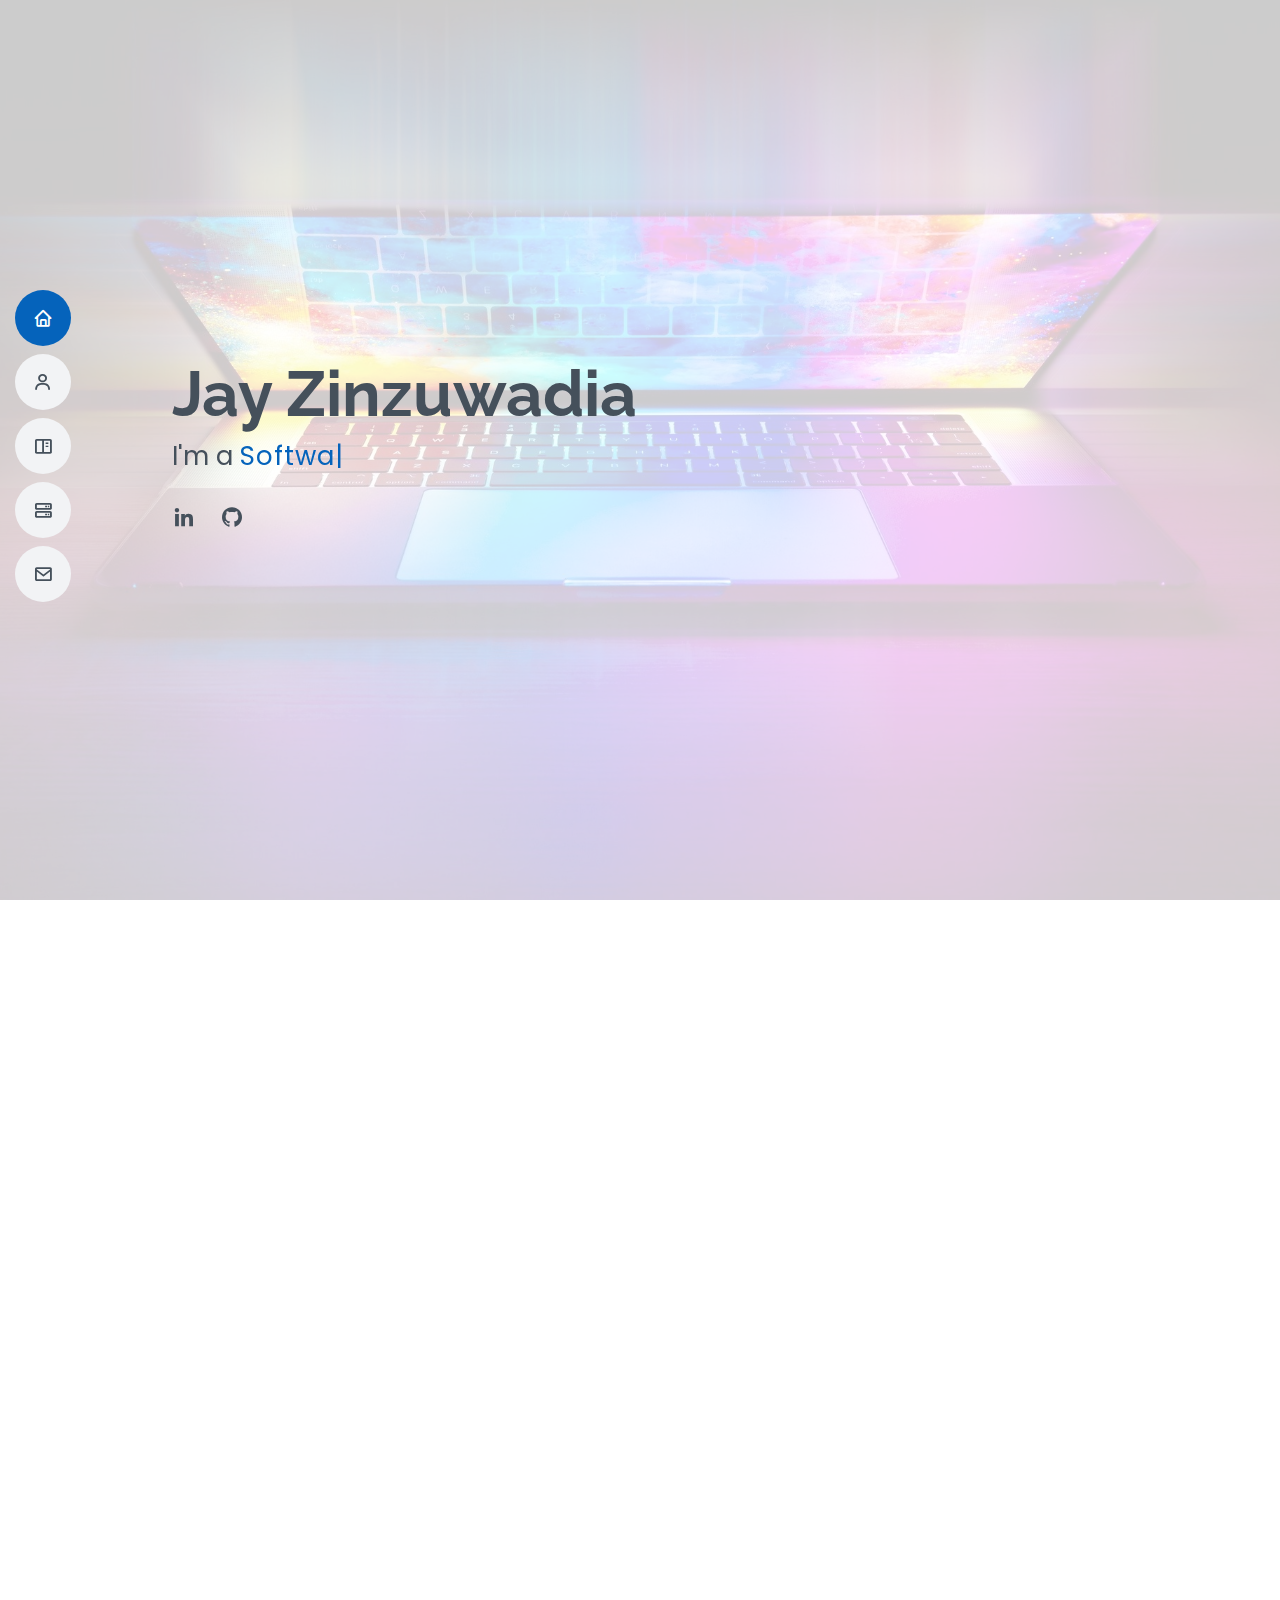
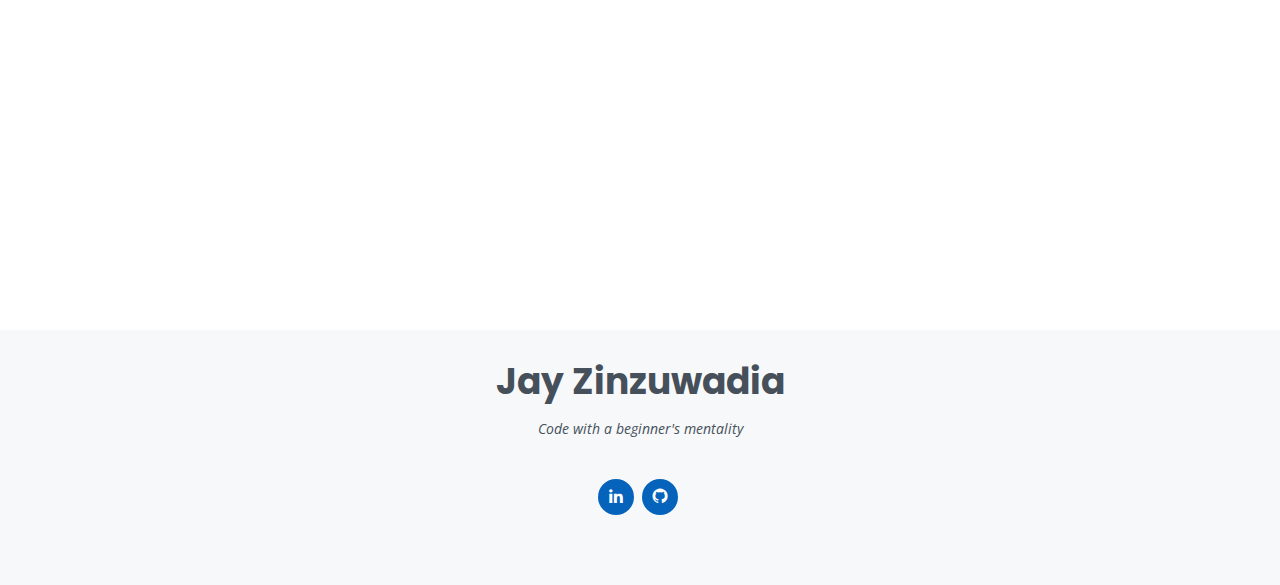
==== index.html @ 1a882235 "updated footer" ====
<!DOCTYPE html>
<html lang="en">

<head>
  <meta charset="utf-8">
  <meta content="width=device-width, initial-scale=1.0" name="viewport">

  <title>Jay Zinzuwadia</title>
  <meta content="" name="description"> 
  <meta content="" name="keywords">

  <!-- Favicons -->
  <link href="assets/img/jz_logo.png" rel="icon">
  <link href="assets/img/jz_logo.png" rel="apple-touch-icon">

  <!-- Google Fonts -->
  <link href="https://fonts.googleapis.com/css?family=Open+Sans:300,300i,400,400i,600,600i,700,700i|Raleway:300,300i,400,400i,500,500i,600,600i,700,700i|Poppins:300,300i,400,400i,500,500i,600,600i,700,700i" rel="stylesheet">

  <!-- Vendor CSS Files -->
  <link href="assets/vendor/aos/aos.css" rel="stylesheet">
  <link href="assets/vendor/bootstrap/css/bootstrap.min.css" rel="stylesheet">
  <link href="assets/vendor/bootstrap-icons/bootstrap-icons.css" rel="stylesheet">
  <link href="assets/vendor/boxicons/css/boxicons.min.css" rel="stylesheet">
  <link href="assets/vendor/glightbox/css/glightbox.min.css" rel="stylesheet">
  <link href="assets/vendor/swiper/swiper-bundle.min.css" rel="stylesheet">

  <!-- Template Main CSS File -->
  <link href="assets/css/style.css" rel="stylesheet">

  <!-- =======================================================
  * Template Name: MyResume - v4.7.0
  * Template URL: https://bootstrapmade.com/free-html-bootstrap-template-my-resume/
  * Author: BootstrapMade.com
  * License: https://bootstrapmade.com/license/
  ======================================================== -->
</head>

<body>

  <!-- ======= Mobile nav toggle button ======= -->
  <!-- <button type="button" class="mobile-nav-toggle d-xl-none"><i class="bi bi-list mobile-nav-toggle"></i></button> -->
  <i class="bi bi-list mobile-nav-toggle d-xl-none"></i>
  <!-- ======= Header ======= -->
  <header id="header" class="d-flex flex-column justify-content-center">

    <nav id="navbar" class="navbar nav-menu">
      <ul>
        <li><a href="#hero" class="nav-link scrollto active"><i class="bx bx-home"></i> <span>Home</span></a></li>
        <li><a href="#about" class="nav-link scrollto"><i class="bx bx-user"></i> <span>About</span></a></li>
        <li><a href="#portfolio" class="nav-link scrollto"><i class="bx bx-book-content"></i> <span>Portfolio</span></a></li>
        <li><a href="#services" class="nav-link scrollto"><i class="bx bx-server"></i> <span>Services</span></a></li>
        <li><a href="#contact" class="nav-link scrollto"><i class="bx bx-envelope"></i> <span>Contact</span></a></li>
      </ul>
    </nav><!-- .nav-menu -->

  </header><!-- End Header -->

  <!-- ======= Hero Section ======= -->
  <section id="hero" class="d-flex flex-column justify-content-center">
    <div class="container" data-aos="zoom-in" data-aos-delay="100">
      <h1>Jay Zinzuwadia</h1>
      <p>I'm a <span class="typed" data-typed-items="Software Developer, Machine Learning Engineer, Student "></span></p>
      <div class="social-links">
        <a href="http://www.linkedin.com/in/j-zinzuwadia" target="_blank" class="linkedin"><i class="bx bxl-linkedin"></i></a>
        <a href="https://www.github.com/jayz922" target="_blank" class="github"><i class="bx bxl-github"></i></a>
      </div>
    </div>
  </section><!-- End Hero -->

  <main id="main">

    <!-- ======= About Section ======= -->
    <section id="about" class="about">
      <div class="container" data-aos="fade-up">

        <div class="section-title">
          <h2>About</h2>
          <p>Undergraduate student with strong fundamentals in Software Engineering with expertise in Machine Learning technologies.</p>
        </div>

        <div class="row">
          <div class="col-lg-4">
            <img src="assets/img/" class="img-fluid" alt="">
          </div>
          <div class="col-lg-8 pt-4 pt-lg-0 content">
            <h3>Software Engineer </h3>
            <p class="fst-italic">
              
            </p>
            <div class="row">
              <div class="col-lg-6">
                <ul>
                  <li><i class="bi bi-chevron-right"></i> <strong>Website:</strong> <span>www.jayzinzuwadia.com</span></li>
                  <li><i class="bi bi-chevron-right"></i> <strong>City:</strong> <span>Dallas, TX USA</span></li>
                </ul>
              </div>
              <div class="col-lg-6">
                <ul>
                  <li><i class="bi bi-chevron-right"></i> <strong>Degree:</strong> <span>B.S Computer Science</span></li>
                  <li><i class="bi bi-chevron-right"></i> <strong>Email:</strong> <span>jayzinzuwadia24@gmail.com</span></li>
                </ul>
              </div>
            </div>
            <p>
              I am a software engineer who is always up for learning new things, and constantly exploring new areas of technology and research. I am able to leverage my existing skills and expertise to solve
              challenging problems.
            </p>
            <p>
              Currently looking for full time work as a softare engineer with special interest in machine learning and artificial intelligence.
            </p>
          </div>
        </div>

      </div>
    </section><!-- End About Section -->

    <!-- ======= Skills Section ======= -->
    <section id="skills" class="skills">
      <div class="container" data-aos="fade-up">

        <div class="section-title">
          <h2>Skills</h2>
          <p>These are the languages and frameworks I use on a daily basis.            
          </p>
          <a class="btn btn-link mt-2" target= "_blank" href=https://drive.google.com/file/d/1OYBmm1uFxyitsgrpiYp-xmwzw1nIjKpE/view?usp=sharing> 
            View My Resume 
          </a>
        </div>

        <div class="row">

          <div class="col-lg-3 col-md-6">
            <div class="count-box">
              <image src="assets/img/skills/java.png" class="skill-indiv"/>
              <h4>Java</h4>
            </div>
          </div>

          <div class="col-lg-3 col-md-6 mt-5 mt-md-0">
            <div class="count-box">
              <image src="assets/img/skills/cplusplus.png" class="skill-indiv"/>
              <h4>C++</h4>
            </div>
          </div>

          <div class="col-lg-3 col-md-6 mt-5 mt-lg-0">
            <div class="count-box">
              <image src="assets/img/skills/python.png" class="skill-indiv"/>
              <h4>Python</h4>
            </div>
          </div>

          <div class="col-lg-3 col-md-6 mt-5 mt-lg-0">
            <div class="count-box">
              <image src="assets/img/skills/mongo.jpeg" class="skill-indiv"/>
              <h4>MongoDB</h4>
            </div>
          </div>
          
          <div class="col-lg-3 col-md-6 mt-5 mt-lg-0">
            <div class="count-box">
              <image src="assets/img/skills/tableau.png" class="skill-indiv"/>
              <h4>Tableau</h4>
            </div>
          </div>

          <div class="col-lg-3 col-md-6 mt-5 mt-lg-0">
            <div class="count-box">
              <image src="assets/img/skills/tensorflow.png" class="skill-indiv"/>
              <h4>Tensorflow</h4>
            </div>
          </div>

          <div class="col-lg-3 col-md-6 mt-5 mt-lg-0">
            <div class="count-box">
              <image src="assets/img/skills/keras.png" class="skill-indiv"/>
              <h4>Keras</h4>
            </div>
          </div>

          <div class="col-lg-3 col-md-6 mt-5 mt-lg-0">
            <div class="count-box">
              <image src="assets/img/skills/pytorch.png" class="skill-indiv"/>
              <h4>PyTorch</h4>
            </div>
          </div>

        </div>

      </div>
    </section><!-- End Facts Section -->

    <!-- ======= Skills Section ======= -->
    <section id="skills" class="skills section-bg">
      <div class="container" data-aos="fade-up">

        <div class="section-title">
          <h2>Skills</h2>
          <p>Magnam dolores commodi suscipit. Necessitatibus eius consequatur ex aliquid fuga eum quidem. Sit sint consectetur velit. Quisquam quos quisquam cupiditate. Et nemo qui impedit suscipit alias ea. Quia fugiat sit in iste officiis commodi quidem hic quas.</p>
        </div>

        <div class="row skills-content">

          <div class="col-lg-6">

            <div class="progress">
              <span class="skill">HTML <i class="val">100%</i></span>
              <div class="progress-bar-wrap">
                <div class="progress-bar" role="progressbar" aria-valuenow="100" aria-valuemin="0" aria-valuemax="100"></div>
              </div>
            </div>

            <div class="progress">
              <span class="skill">CSS <i class="val">90%</i></span>
              <div class="progress-bar-wrap">
                <div class="progress-bar" role="progressbar" aria-valuenow="90" aria-valuemin="0" aria-valuemax="100"></div>
              </div>
            </div>

            <div class="progress">
              <span class="skill">JavaScript <i class="val">75%</i></span>
              <div class="progress-bar-wrap">
                <div class="progress-bar" role="progressbar" aria-valuenow="75" aria-valuemin="0" aria-valuemax="100"></div>
              </div>
            </div>

          </div>

          <div class="col-lg-6">

            <div class="progress">
              <span class="skill">PHP <i class="val">80%</i></span>
              <div class="progress-bar-wrap">
                <div class="progress-bar" role="progressbar" aria-valuenow="80" aria-valuemin="0" aria-valuemax="100"></div>
              </div>
            </div>

            <div class="progress">
              <span class="skill">WordPress/CMS <i class="val">90%</i></span>
              <div class="progress-bar-wrap">
                <div class="progress-bar" role="progressbar" aria-valuenow="90" aria-valuemin="0" aria-valuemax="100"></div>
              </div>
            </div>

            <div class="progress">
              <span class="skill">Photoshop <i class="val">55%</i></span>
              <div class="progress-bar-wrap">
                <div class="progress-bar" role="progressbar" aria-valuenow="55" aria-valuemin="0" aria-valuemax="100"></div>
              </div>
            </div>

          </div>

        </div>

      </div>
    </section><!-- End Skills Section -->

   

    <!-- ======= Projects Section ======= -->
    <section id="portfolio" class="portfolio section-bg">
      <div class="container" data-aos="fade-up">

        <div class="section-title">
          <h2>Proejcts</h2>
          <p>My recent work and projects are below.</p>
        </div>

        <div class="row portfolio-container" data-aos="fade-up" data-aos-delay="200">

          <div class="col-lg-4 col-md-6 portfolio-item filter-app">
            <div class="portfolio-wrap">
              <img src="assets/img/portfolio/portfolio-1.jpg" class="img-fluid" alt="">
              <div class="portfolio-info">
                <h4>House Price Prediction</h4>
                <p>App</p>
                <div class="portfolio-links">
                  <a href="portfolio-details.html" class="portfolio-details-lightbox" data-glightbox="type: external" title="Portfolio Details"><i class="bx bx-plus"></i></a>
                </div>
              </div>
            </div>
          </div>

          <div class="col-lg-4 col-md-6 portfolio-item filter-web">
            <div class="portfolio-wrap">
              <img src="assets/img/portfolio/portfolio-2.jpg" class="img-fluid" alt="">
              <div class="portfolio-info">
                <h4>Web 3</h4>
                <p>Web</p>
                <div class="portfolio-links">
                  <a href="portfolio-details.html" class="portfolio-details-lightbox" data-glightbox="type: external" title="Portfolio Details"><i class="bx bx-plus"></i></a>
                </div>
              </div>
            </div>
          </div>

          <div class="col-lg-4 col-md-6 portfolio-item filter-app">
            <div class="portfolio-wrap">
              <img src="assets/img/portfolio/portfolio-3.jpg" class="img-fluid" alt="">
              <div class="portfolio-info">
                <h4>App 2</h4>
                <p>App</p>
                <div class="portfolio-links">
                  <a href="portfolio-details.html" class="portfolio-details-lightbox" data-glightbox="type: external" title="Portfolio Details"><i class="bx bx-plus"></i></a>
                </div>
              </div>
            </div>
          </div>

        </div>

      </div>
    </section><!-- End Project Section -->

    <!-- ======= Services Section ======= -->
    <section id="services" class="services">
      <div class="container" data-aos="fade-up">

        <div class="section-title">
          <h2>Services</h2>
          <p>Magnam dolores commodi suscipit. Necessitatibus eius consequatur ex aliquid fuga eum quidem. Sit sint consectetur velit. Quisquam quos quisquam cupiditate. Et nemo qui impedit suscipit alias ea. Quia fugiat sit in iste officiis commodi quidem hic quas.</p>
        </div>

        <div class="row">

          <div class="col-lg-4 col-md-6 d-flex align-items-stretch" data-aos="zoom-in" data-aos-delay="100">
            <div class="icon-box iconbox-blue">
              <div class="icon">
                <svg width="100" height="100" viewBox="0 0 600 600" xmlns="http://www.w3.org/2000/svg">
                  <path stroke="none" stroke-width="0" fill="#f5f5f5" d="M300,521.0016835830174C376.1290562159157,517.8887921683347,466.0731472004068,529.7835943286574,510.70327084640275,468.03025145048787C554.3714126377745,407.6079735673963,508.03601936045806,328.9844924480964,491.2728898941984,256.3432110539036C474.5976632858925,184.082847569629,479.9380746630129,96.60480741107993,416.23090153303,58.64404602377083C348.86323505073057,18.502131276798302,261.93793281208167,40.57373210992963,193.5410806939664,78.93577620505333C130.42746243093433,114.334589627462,98.30271207620316,179.96522072025542,76.75703585869454,249.04625023123273C51.97151888228291,328.5150500222984,13.704378332031375,421.85034740162234,66.52175969318436,486.19268352777647C119.04800174914682,550.1803526380478,217.28368757567262,524.383925680826,300,521.0016835830174"></path>
                </svg>
                <i class="bx bxl-dribbble"></i>
              </div>
              <h4><a href="">Lorem Ipsum</a></h4>
              <p>Voluptatum deleniti atque corrupti quos dolores et quas molestias excepturi</p>
            </div>
          </div>

          <div class="col-lg-4 col-md-6 d-flex align-items-stretch mt-4 mt-md-0" data-aos="zoom-in" data-aos-delay="200">
            <div class="icon-box iconbox-orange ">
              <div class="icon">
                <svg width="100" height="100" viewBox="0 0 600 600" xmlns="http://www.w3.org/2000/svg">
                  <path stroke="none" stroke-width="0" fill="#f5f5f5" d="M300,582.0697525312426C382.5290701553225,586.8405444964366,449.9789794690241,525.3245884688669,502.5850820975895,461.55621195738473C556.606425686781,396.0723002908107,615.8543463187945,314.28637112970534,586.6730223649479,234.56875336149918C558.9533121215079,158.8439757836574,454.9685369536778,164.00468322053177,381.49747125262974,130.76875717737553C312.15926192815925,99.40240125094834,248.97055460311594,18.661163978235184,179.8680185752513,50.54337015887873C110.5421016452524,82.52863877960104,119.82277516462835,180.83849132639028,109.12597500060166,256.43424936330496C100.08760227029461,320.3096726198365,92.17705696193138,384.0621239912766,124.79988738764834,439.7174275375508C164.83382741302287,508.01625554203684,220.96474134820875,577.5009287672846,300,582.0697525312426"></path>
                </svg>
                <i class="bx bx-file"></i>
              </div>
              <h4><a href="">Sed Perspiciatis</a></h4>
              <p>Duis aute irure dolor in reprehenderit in voluptate velit esse cillum dolore</p>
            </div>
          </div>

          <div class="col-lg-4 col-md-6 d-flex align-items-stretch mt-4 mt-lg-0" data-aos="zoom-in" data-aos-delay="300">
            <div class="icon-box iconbox-pink">
              <div class="icon">
                <svg width="100" height="100" viewBox="0 0 600 600" xmlns="http://www.w3.org/2000/svg">
                  <path stroke="none" stroke-width="0" fill="#f5f5f5" d="M300,541.5067337569781C382.14930387511276,545.0595476570109,479.8736841581634,548.3450877840088,526.4010558755058,480.5488172755941C571.5218469581645,414.80211281144784,517.5187510058486,332.0715597781072,496.52539010469104,255.14436215662573C477.37192572678356,184.95920475031193,473.57363656557914,105.61284051026155,413.0603344069578,65.22779650032875C343.27470386102294,18.654635553484475,251.2091493199835,5.337323636656869,175.0934190732945,40.62881213300186C97.87086631185822,76.43348514350839,51.98124368387456,156.15599469081315,36.44837278890362,239.84606092416172C21.716077023791087,319.22268207091537,43.775223500013084,401.1760424656574,96.891909868211,461.97329694683043C147.22146801428983,519.5804099606455,223.5754009179313,538.201503339737,300,541.5067337569781"></path>
                </svg>
                <i class="bx bx-tachometer"></i>
              </div>
              <h4><a href="">Magni Dolores</a></h4>
              <p>Excepteur sint occaecat cupidatat non proident, sunt in culpa qui officia</p>
            </div>
          </div>

          <div class="col-lg-4 col-md-6 d-flex align-items-stretch mt-4" data-aos="zoom-in" data-aos-delay="100">
            <div class="icon-box iconbox-yellow">
              <div class="icon">
                <svg width="100" height="100" viewBox="0 0 600 600" xmlns="http://www.w3.org/2000/svg">
                  <path stroke="none" stroke-width="0" fill="#f5f5f5" d="M300,503.46388370962813C374.79870501325706,506.71871716319447,464.8034551963731,527.1746412648533,510.4981551193396,467.86667711651364C555.9287308511215,408.9015244558933,512.6030010748507,327.5744911775523,490.211057578863,256.5855673507754C471.097692560561,195.9906835881958,447.69079081568157,138.11976852964426,395.19560036434837,102.3242989838813C329.3053358748298,57.3949838291264,248.02791733380457,8.279543830951368,175.87071277845988,42.242879143198664C103.41431057327972,76.34704239035025,93.79494320519305,170.9812938413882,81.28167332365135,250.07896920659033C70.17666984294237,320.27484674793965,64.84698225790005,396.69656628748305,111.28512138212992,450.4950937839243C156.20124167950087,502.5303643271138,231.32542653798444,500.4755392045468,300,503.46388370962813"></path>
                </svg>
                <i class="bx bx-layer"></i>
              </div>
              <h4><a href="">Nemo Enim</a></h4>
              <p>At vero eos et accusamus et iusto odio dignissimos ducimus qui blanditiis</p>
            </div>
          </div>

          <div class="col-lg-4 col-md-6 d-flex align-items-stretch mt-4" data-aos="zoom-in" data-aos-delay="200">
            <div class="icon-box iconbox-red">
              <div class="icon">
                <svg width="100" height="100" viewBox="0 0 600 600" xmlns="http://www.w3.org/2000/svg">
                  <path stroke="none" stroke-width="0" fill="#f5f5f5" d="M300,532.3542879108572C369.38199826031484,532.3153073249985,429.10787420159085,491.63046689027357,474.5244479745417,439.17860296908856C522.8885846962883,383.3225815378663,569.1668002868075,314.3205725914397,550.7432151929288,242.7694973846089C532.6665558377875,172.5657663291529,456.2379748765914,142.6223662098291,390.3689995646985,112.34683881706744C326.66090330228417,83.06452184765237,258.84405631176094,53.51806209861945,193.32584062364296,78.48882559362697C121.61183558270385,105.82097193414197,62.805066853699245,167.19869350419734,48.57481801355237,242.6138429142374C34.843463184063346,315.3850353017275,76.69343916112496,383.4422959591041,125.22947124332185,439.3748458443577C170.7312796277747,491.8107796887764,230.57421082200815,532.3932930995766,300,532.3542879108572"></path>
                </svg>
                <i class="bx bx-slideshow"></i>
              </div>
              <h4><a href="">Dele Cardo</a></h4>
              <p>Quis consequatur saepe eligendi voluptatem consequatur dolor consequuntur</p>
            </div>
          </div>

          <div class="col-lg-4 col-md-6 d-flex align-items-stretch mt-4" data-aos="zoom-in" data-aos-delay="300">
            <div class="icon-box iconbox-teal">
              <div class="icon">
                <svg width="100" height="100" viewBox="0 0 600 600" xmlns="http://www.w3.org/2000/svg">
                  <path stroke="none" stroke-width="0" fill="#f5f5f5" d="M300,566.797414625762C385.7384707136149,576.1784315230908,478.7894351017131,552.8928747891023,531.9192734346935,484.94944893311C584.6109503024035,417.5663521118492,582.489472248146,322.67544863468447,553.9536738515405,242.03673114598146C529.1557734026468,171.96086150256528,465.24506316201064,127.66468636344209,395.9583748389544,100.7403814666027C334.2173773831606,76.7482773500951,269.4350130405921,84.62216499799875,207.1952322260088,107.2889140133804C132.92018162631612,134.33871894543012,41.79353780512637,160.00259165414826,22.644507872594943,236.69541883565114C3.319112789854554,314.0945973066697,72.72355303640163,379.243833228382,124.04198916343866,440.3218312028393C172.9286146004772,498.5055451809895,224.45579914871206,558.5317968840102,300,566.797414625762"></path>
                </svg>
                <i class="bx bx-arch"></i>
              </div>
              <h4><a href="">Divera Don</a></h4>
              <p>Modi nostrum vel laborum. Porro fugit error sit minus sapiente sit aspernatur</p>
            </div>
          </div>

        </div>

      </div>
    </section><!-- End Services Section -->

    <!-- ======= Testimonials Section ======= -->
    <section id="testimonials" class="testimonials section-bg">
      <div class="container" data-aos="fade-up">

        <div class="section-title">
          <h2>Testimonials</h2>
        </div>

        <div class="testimonials-slider swiper" data-aos="fade-up" data-aos-delay="100">
          <div class="swiper-wrapper">

            <div class="swiper-slide">
              <div class="testimonial-item">
                <img src="assets/img/testimonials/testimonials-1.jpg" class="testimonial-img" alt="">
                <h3>Saul Goodman</h3>
                <h4>Ceo &amp; Founder</h4>
                <p>
                  <i class="bx bxs-quote-alt-left quote-icon-left"></i>
                  Proin iaculis purus consequat sem cure digni ssim donec porttitora entum suscipit rhoncus. Accusantium quam, ultricies eget id, aliquam eget nibh et. Maecen aliquam, risus at semper.
                  <i class="bx bxs-quote-alt-right quote-icon-right"></i>
                </p>
              </div>
            </div><!-- End testimonial item -->

            <div class="swiper-slide">
              <div class="testimonial-item">
                <img src="assets/img/testimonials/testimonials-2.jpg" class="testimonial-img" alt="">
                <h3>Sara Wilsson</h3>
                <h4>Designer</h4>
                <p>
                  <i class="bx bxs-quote-alt-left quote-icon-left"></i>
                  Export tempor illum tamen malis malis eram quae irure esse labore quem cillum quid cillum eram malis quorum velit fore eram velit sunt aliqua noster fugiat irure amet legam anim culpa.
                  <i class="bx bxs-quote-alt-right quote-icon-right"></i>
                </p>
              </div>
            </div><!-- End testimonial item -->

            <div class="swiper-slide">
              <div class="testimonial-item">
                <img src="assets/img/testimonials/testimonials-3.jpg" class="testimonial-img" alt="">
                <h3>Jena Karlis</h3>
                <h4>Store Owner</h4>
                <p>
                  <i class="bx bxs-quote-alt-left quote-icon-left"></i>
                  Enim nisi quem export duis labore cillum quae magna enim sint quorum nulla quem veniam duis minim tempor labore quem eram duis noster aute amet eram fore quis sint minim.
                  <i class="bx bxs-quote-alt-right quote-icon-right"></i>
                </p>
              </div>
            </div><!-- End testimonial item -->

            <div class="swiper-slide">
              <div class="testimonial-item">
                <img src="assets/img/testimonials/testimonials-4.jpg" class="testimonial-img" alt="">
                <h3>Matt Brandon</h3>
                <h4>Freelancer</h4>
                <p>
                  <i class="bx bxs-quote-alt-left quote-icon-left"></i>
                  Fugiat enim eram quae cillum dolore dolor amet nulla culpa multos export minim fugiat minim velit minim dolor enim duis veniam ipsum anim magna sunt elit fore quem dolore labore illum veniam.
                  <i class="bx bxs-quote-alt-right quote-icon-right"></i>
                </p>
              </div>
            </div><!-- End testimonial item -->

            <div class="swiper-slide">
              <div class="testimonial-item">
                <img src="assets/img/testimonials/testimonials-5.jpg" class="testimonial-img" alt="">
                <h3>John Larson</h3>
                <h4>Entrepreneur</h4>
                <p>
                  <i class="bx bxs-quote-alt-left quote-icon-left"></i>
                  Quis quorum aliqua sint quem legam fore sunt eram irure aliqua veniam tempor noster veniam enim culpa labore duis sunt culpa nulla illum cillum fugiat legam esse veniam culpa fore nisi cillum quid.
                  <i class="bx bxs-quote-alt-right quote-icon-right"></i>
                </p>
              </div>
            </div><!-- End testimonial item -->

          </div>
          <div class="swiper-pagination"></div>
        </div>

      </div>
    </section><!-- End Testimonials Section -->

    <!-- ======= Contact Section ======= -->
    <section id="contact" class="contact">
      <div class="container" data-aos="fade-up">

        <div class="section-title">
          <h2>Contact</h2>
        </div>

        <div class="row mt-1">

          <div class="col-lg-4">
            <div class="info">
              <div class="address">
                <i class="bi bi-geo-alt"></i>
                <h4>Location:</h4>
                <p>A108 Adam Street, New York, NY 535022</p>
              </div>

              <div class="email">
                <i class="bi bi-envelope"></i>
                <h4>Email:</h4>
                <p>info@example.com</p>
              </div>

              <div class="phone">
                <i class="bi bi-phone"></i>
                <h4>Call:</h4>
                <p>+1 5589 55488 55s</p>
              </div>

            </div>

          </div>

          <div class="col-lg-8 mt-5 mt-lg-0">

            <form action="forms/contact.php" method="post" role="form" class="php-email-form">
              <div class="row">
                <div class="col-md-6 form-group">
                  <input type="text" name="name" class="form-control" id="name" placeholder="Your Name" required>
                </div>
                <div class="col-md-6 form-group mt-3 mt-md-0">
                  <input type="email" class="form-control" name="email" id="email" placeholder="Your Email" required>
                </div>
              </div>
              <div class="form-group mt-3">
                <input type="text" class="form-control" name="subject" id="subject" placeholder="Subject" required>
              </div>
              <div class="form-group mt-3">
                <textarea class="form-control" name="message" rows="5" placeholder="Message" required></textarea>
              </div>
              <div class="my-3">
                <div class="loading">Loading</div>
                <div class="error-message"></div>
                <div class="sent-message">Your message has been sent. Thank you!</div>
              </div>
              <div class="text-center"><button type="submit">Send Message</button></div>
            </form>

          </div>

        </div>

      </div>
    </section><!-- End Contact Section -->

  </main><!-- End #main -->

  <!-- ======= Footer ======= -->
  <footer id="footer">
    <div class="container">
      <h3>Jay Zinzuwadia</h3>
      <p>Code with a beginner's mentality</p>
      <div class="social-links">
        <a href="http://www.linkedin.com/in/j-zinzuwadia" target="_blank" class="linkedin"><i class="bx bxl-linkedin"></i></a>
        <a href="https://www.github.com/jayz922" target="_blank" class="github"><i class="bx bxl-github"></i></a>
      </div>
      
      
    </div>
  </footer><!-- End Footer -->

  <div id="preloader"></div>
  <a href="#" class="back-to-top d-flex align-items-center justify-content-center"><i class="bi bi-arrow-up-short"></i></a>

  <!-- Vendor JS Files -->
  <script src="assets/vendor/purecounter/purecounter.js"></script>
  <script src="assets/vendor/aos/aos.js"></script>
  <script src="assets/vendor/bootstrap/js/bootstrap.bundle.min.js"></script>
  <script src="assets/vendor/glightbox/js/glightbox.min.js"></script>
  <script src="assets/vendor/isotope-layout/isotope.pkgd.min.js"></script>
  <script src="assets/vendor/swiper/swiper-bundle.min.js"></script>
  <script src="assets/vendor/typed.js/typed.min.js"></script>
  <script src="assets/vendor/waypoints/noframework.waypoints.js"></script>
  <script src="assets/vendor/php-email-form/validate.js"></script>

  <!-- Template Main JS File -->
  <script src="assets/js/main.js"></script>

</body>

</html>
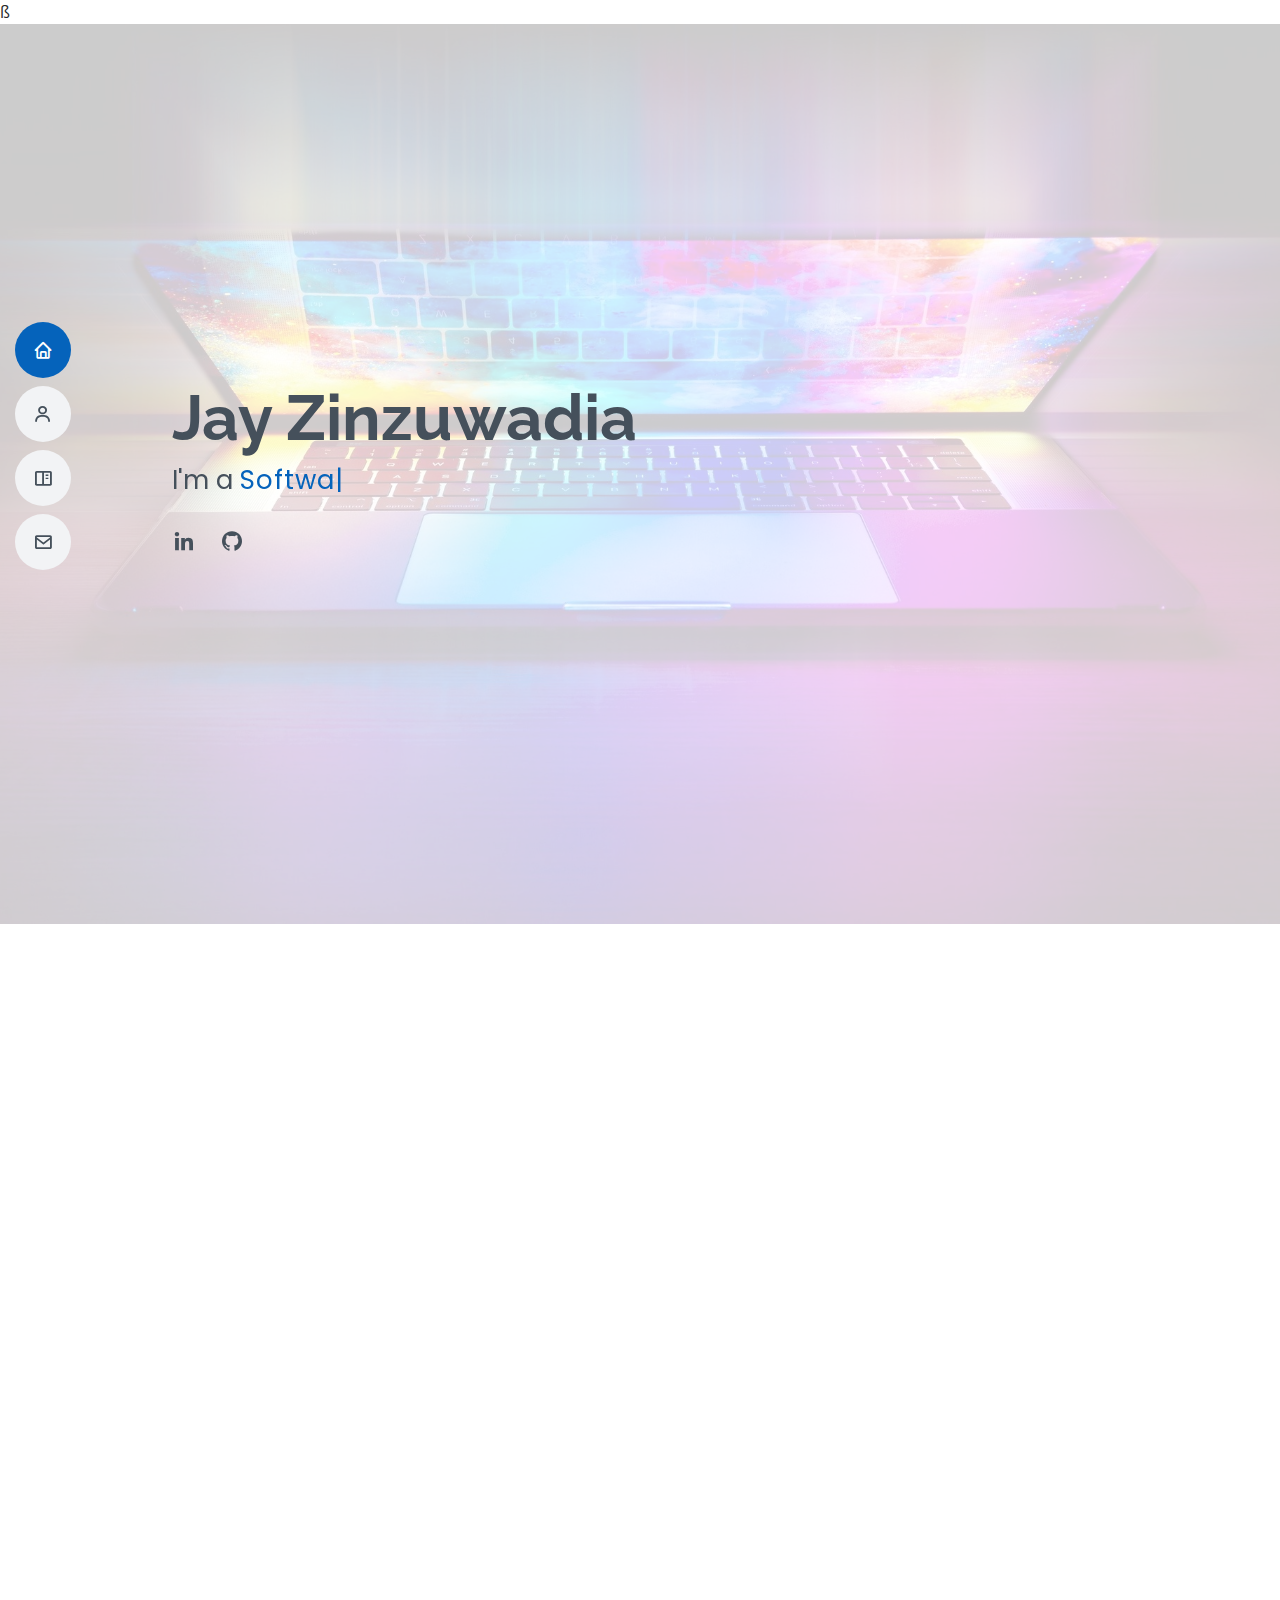
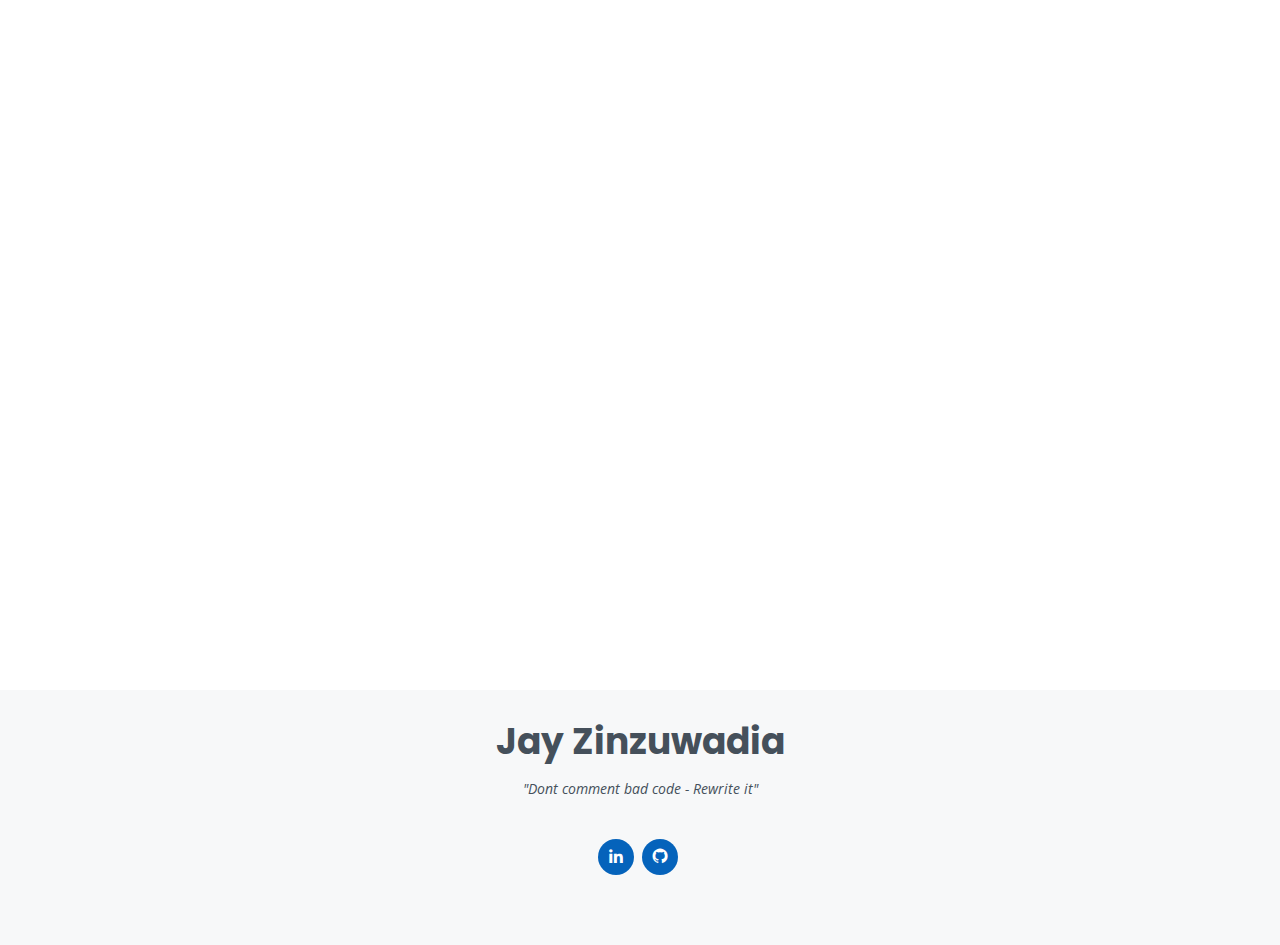
==== commit 35c0cd77: "update project section barebones, clean up wording and spelling, cleaned up footer" ====
--- a/index.html
+++ b/index.html
@@ -10,8 +10,8 @@
   <meta content="" name="keywords">
 
   <!-- Favicons -->
-  <link href="assets/img/jz_logo.png" rel="icon">
-  <link href="assets/img/jz_logo.png" rel="apple-touch-icon">
+  <link href="assets/img/jz.png" rel="icon">ß
+  <link href="assets/img/jz.png" rel="apple-touch-icon">
 
   <!-- Google Fonts -->
   <link href="https://fonts.googleapis.com/css?family=Open+Sans:300,300i,400,400i,600,600i,700,700i|Raleway:300,300i,400,400i,500,500i,600,600i,700,700i|Poppins:300,300i,400,400i,500,500i,600,600i,700,700i" rel="stylesheet">
@@ -48,7 +48,6 @@
         <li><a href="#hero" class="nav-link scrollto active"><i class="bx bx-home"></i> <span>Home</span></a></li>
         <li><a href="#about" class="nav-link scrollto"><i class="bx bx-user"></i> <span>About</span></a></li>
         <li><a href="#portfolio" class="nav-link scrollto"><i class="bx bx-book-content"></i> <span>Portfolio</span></a></li>
-        <li><a href="#services" class="nav-link scrollto"><i class="bx bx-server"></i> <span>Services</span></a></li>
         <li><a href="#contact" class="nav-link scrollto"><i class="bx bx-envelope"></i> <span>Contact</span></a></li>
       </ul>
     </nav><!-- .nav-menu -->
@@ -59,7 +58,7 @@
   <section id="hero" class="d-flex flex-column justify-content-center">
     <div class="container" data-aos="zoom-in" data-aos-delay="100">
       <h1>Jay Zinzuwadia</h1>
-      <p>I'm a <span class="typed" data-typed-items="Software Developer, Machine Learning Engineer, Student "></span></p>
+      <p>I'm a <span class="typed" data-typed-items="Software Developer, Machine Learning Engineer, Recent Graduate "></span></p>
       <div class="social-links">
         <a href="http://www.linkedin.com/in/j-zinzuwadia" target="_blank" class="linkedin"><i class="bx bxl-linkedin"></i></a>
         <a href="https://www.github.com/jayz922" target="_blank" class="github"><i class="bx bxl-github"></i></a>
@@ -75,7 +74,7 @@
 
         <div class="section-title">
           <h2>About</h2>
-          <p>Undergraduate student with strong fundamentals in Software Engineering with expertise in Machine Learning technologies.</p>
+          <p>Upcoming graduate with strong fundamentals in Software Engineering and expertise in Machine Learning technologies.</p>
         </div>
 
         <div class="row">
@@ -102,12 +101,16 @@
               </div>
             </div>
             <p>
-              I am a software engineer who is always up for learning new things, and constantly exploring new areas of technology and research. I am able to leverage my existing skills and expertise to solve
+              I am a software engineer who is always to expand my knowledge, and constantly exploring new areas in technology and research. I am able to leverage my existing skills to efficiently solve
               challenging problems.
             </p>
             <p>
-              Currently looking for full time work as a softare engineer with special interest in machine learning and artificial intelligence.
+              Aside from work, I am a huge football fan who also enjoys reading, hiking and playing instruments. 
             </p>
+            <p>
+              Actively seeking work oppertunities in the areas of software development or machine learning. I am open to relocation. 
+            </p>
+            
           </div>
         </div>
 
@@ -120,10 +123,12 @@
 
         <div class="section-title">
           <h2>Skills</h2>
-          <p>These are the languages and frameworks I use on a daily basis.            
+          <p>
+            These are the languages and tools I am confident working with. 
+
           </p>
           <a class="btn btn-link mt-2" target= "_blank" href=https://drive.google.com/file/d/1OYBmm1uFxyitsgrpiYp-xmwzw1nIjKpE/view?usp=sharing> 
-            View My Resume 
+            View/Download my resume 
           </a>
         </div>
 
@@ -183,72 +188,6 @@
               <image src="assets/img/skills/pytorch.png" class="skill-indiv"/>
               <h4>PyTorch</h4>
             </div>
-          </div>
-
-        </div>
-
-      </div>
-    </section><!-- End Facts Section -->
-
-    <!-- ======= Skills Section ======= -->
-    <section id="skills" class="skills section-bg">
-      <div class="container" data-aos="fade-up">
-
-        <div class="section-title">
-          <h2>Skills</h2>
-          <p>Magnam dolores commodi suscipit. Necessitatibus eius consequatur ex aliquid fuga eum quidem. Sit sint consectetur velit. Quisquam quos quisquam cupiditate. Et nemo qui impedit suscipit alias ea. Quia fugiat sit in iste officiis commodi quidem hic quas.</p>
-        </div>
-
-        <div class="row skills-content">
-
-          <div class="col-lg-6">
-
-            <div class="progress">
-              <span class="skill">HTML <i class="val">100%</i></span>
-              <div class="progress-bar-wrap">
-                <div class="progress-bar" role="progressbar" aria-valuenow="100" aria-valuemin="0" aria-valuemax="100"></div>
-              </div>
-            </div>
-
-            <div class="progress">
-              <span class="skill">CSS <i class="val">90%</i></span>
-              <div class="progress-bar-wrap">
-                <div class="progress-bar" role="progressbar" aria-valuenow="90" aria-valuemin="0" aria-valuemax="100"></div>
-              </div>
-            </div>
-
-            <div class="progress">
-              <span class="skill">JavaScript <i class="val">75%</i></span>
-              <div class="progress-bar-wrap">
-                <div class="progress-bar" role="progressbar" aria-valuenow="75" aria-valuemin="0" aria-valuemax="100"></div>
-              </div>
-            </div>
-
-          </div>
-
-          <div class="col-lg-6">
-
-            <div class="progress">
-              <span class="skill">PHP <i class="val">80%</i></span>
-              <div class="progress-bar-wrap">
-                <div class="progress-bar" role="progressbar" aria-valuenow="80" aria-valuemin="0" aria-valuemax="100"></div>
-              </div>
-            </div>
-
-            <div class="progress">
-              <span class="skill">WordPress/CMS <i class="val">90%</i></span>
-              <div class="progress-bar-wrap">
-                <div class="progress-bar" role="progressbar" aria-valuenow="90" aria-valuemin="0" aria-valuemax="100"></div>
-              </div>
-            </div>
-
-            <div class="progress">
-              <span class="skill">Photoshop <i class="val">55%</i></span>
-              <div class="progress-bar-wrap">
-                <div class="progress-bar" role="progressbar" aria-valuenow="55" aria-valuemin="0" aria-valuemax="100"></div>
-              </div>
-            </div>
-
           </div>
 
         </div>
@@ -261,151 +200,65 @@
     <!-- ======= Projects Section ======= -->
     <section id="portfolio" class="portfolio section-bg">
       <div class="container" data-aos="fade-up">
+        
 
         <div class="section-title">
-          <h2>Proejcts</h2>
-          <p>My recent work and projects are below.</p>
+          <h2>Projects</h2>
+          <p>
+            I enjoy learning and testing different machine learning techniques. My recent work and projects are listed below.
+          </p>
         </div>
 
         <div class="row portfolio-container" data-aos="fade-up" data-aos-delay="200">
 
+          <!-- Project 1 Pictures and Title -->
           <div class="col-lg-4 col-md-6 portfolio-item filter-app">
             <div class="portfolio-wrap">
-              <img src="assets/img/portfolio/portfolio-1.jpg" class="img-fluid" alt="">
+              <img src="assets/img/projects/fullstack-main.webp" class="img-fluid" alt="">
               <div class="portfolio-info">
-                <h4>House Price Prediction</h4>
-                <p>App</p>
+                <h4>Animal Shelter Dashboard</h4>
+                
                 <div class="portfolio-links">
-                  <a href="portfolio-details.html" class="portfolio-details-lightbox" data-glightbox="type: external" title="Portfolio Details"><i class="bx bx-plus"></i></a>
+                  <a href="project-details-1.html" class="portfolio-details-lightbox" data-glightbox="type: external" title="Portfolio Details"><i class="bx bx-plus"></i></a>
                 </div>
               </div>
             </div>
           </div>
-
-          <div class="col-lg-4 col-md-6 portfolio-item filter-web">
-            <div class="portfolio-wrap">
-              <img src="assets/img/portfolio/portfolio-2.jpg" class="img-fluid" alt="">
-              <div class="portfolio-info">
-                <h4>Web 3</h4>
-                <p>Web</p>
-                <div class="portfolio-links">
-                  <a href="portfolio-details.html" class="portfolio-details-lightbox" data-glightbox="type: external" title="Portfolio Details"><i class="bx bx-plus"></i></a>
-                </div>
-              </div>
-            </div>
-          </div>
-
+          
+          <!-- Project 2 Pictures and Title If keeping 2 projects only, use col-lg-6 instead of 4-->
           <div class="col-lg-4 col-md-6 portfolio-item filter-app">
             <div class="portfolio-wrap">
-              <img src="assets/img/portfolio/portfolio-3.jpg" class="img-fluid" alt="">
+              <img src="assets/img/projects/fullstack-main.webp" class="img-fluid" alt="">
               <div class="portfolio-info">
-                <h4>App 2</h4>
-                <p>App</p>
+                <h4>Animal Shelter Dashboard</h4>
+                
                 <div class="portfolio-links">
-                  <a href="portfolio-details.html" class="portfolio-details-lightbox" data-glightbox="type: external" title="Portfolio Details"><i class="bx bx-plus"></i></a>
+                  <a href="project-details-1.html" class="portfolio-details-lightbox" data-glightbox="type: external" title="Portfolio Details"><i class="bx bx-plus"></i></a>
                 </div>
               </div>
             </div>
           </div>
+          
+          <!-- Project 3 Pictures and Title -->
+          <div class="col-lg-4 col-md-6 portfolio-item filter-app">
+            <div class="portfolio-wrap">
+              <img src="assets/img/projects/fullstack-main.webp" class="img-fluid" alt="">
+              <div class="portfolio-info">
+                <h4>Animal Shelter Dashboard</h4>
+                
+                <div class="portfolio-links">
+                  <a href="project-details-3.html" class="portfolio-details-lightbox" data-glightbox="type: external" title="Portfolio Details"><i class="bx bx-plus"></i></a>
+                </div>
+              </div>
+            </div>
+          </div>
 
         </div>
 
       </div>
     </section><!-- End Project Section -->
 
-    <!-- ======= Services Section ======= -->
-    <section id="services" class="services">
-      <div class="container" data-aos="fade-up">
-
-        <div class="section-title">
-          <h2>Services</h2>
-          <p>Magnam dolores commodi suscipit. Necessitatibus eius consequatur ex aliquid fuga eum quidem. Sit sint consectetur velit. Quisquam quos quisquam cupiditate. Et nemo qui impedit suscipit alias ea. Quia fugiat sit in iste officiis commodi quidem hic quas.</p>
-        </div>
-
-        <div class="row">
-
-          <div class="col-lg-4 col-md-6 d-flex align-items-stretch" data-aos="zoom-in" data-aos-delay="100">
-            <div class="icon-box iconbox-blue">
-              <div class="icon">
-                <svg width="100" height="100" viewBox="0 0 600 600" xmlns="http://www.w3.org/2000/svg">
-                  <path stroke="none" stroke-width="0" fill="#f5f5f5" d="M300,521.0016835830174C376.1290562159157,517.8887921683347,466.0731472004068,529.7835943286574,510.70327084640275,468.03025145048787C554.3714126377745,407.6079735673963,508.03601936045806,328.9844924480964,491.2728898941984,256.3432110539036C474.5976632858925,184.082847569629,479.9380746630129,96.60480741107993,416.23090153303,58.64404602377083C348.86323505073057,18.502131276798302,261.93793281208167,40.57373210992963,193.5410806939664,78.93577620505333C130.42746243093433,114.334589627462,98.30271207620316,179.96522072025542,76.75703585869454,249.04625023123273C51.97151888228291,328.5150500222984,13.704378332031375,421.85034740162234,66.52175969318436,486.19268352777647C119.04800174914682,550.1803526380478,217.28368757567262,524.383925680826,300,521.0016835830174"></path>
-                </svg>
-                <i class="bx bxl-dribbble"></i>
-              </div>
-              <h4><a href="">Lorem Ipsum</a></h4>
-              <p>Voluptatum deleniti atque corrupti quos dolores et quas molestias excepturi</p>
-            </div>
-          </div>
-
-          <div class="col-lg-4 col-md-6 d-flex align-items-stretch mt-4 mt-md-0" data-aos="zoom-in" data-aos-delay="200">
-            <div class="icon-box iconbox-orange ">
-              <div class="icon">
-                <svg width="100" height="100" viewBox="0 0 600 600" xmlns="http://www.w3.org/2000/svg">
-                  <path stroke="none" stroke-width="0" fill="#f5f5f5" d="M300,582.0697525312426C382.5290701553225,586.8405444964366,449.9789794690241,525.3245884688669,502.5850820975895,461.55621195738473C556.606425686781,396.0723002908107,615.8543463187945,314.28637112970534,586.6730223649479,234.56875336149918C558.9533121215079,158.8439757836574,454.9685369536778,164.00468322053177,381.49747125262974,130.76875717737553C312.15926192815925,99.40240125094834,248.97055460311594,18.661163978235184,179.8680185752513,50.54337015887873C110.5421016452524,82.52863877960104,119.82277516462835,180.83849132639028,109.12597500060166,256.43424936330496C100.08760227029461,320.3096726198365,92.17705696193138,384.0621239912766,124.79988738764834,439.7174275375508C164.83382741302287,508.01625554203684,220.96474134820875,577.5009287672846,300,582.0697525312426"></path>
-                </svg>
-                <i class="bx bx-file"></i>
-              </div>
-              <h4><a href="">Sed Perspiciatis</a></h4>
-              <p>Duis aute irure dolor in reprehenderit in voluptate velit esse cillum dolore</p>
-            </div>
-          </div>
-
-          <div class="col-lg-4 col-md-6 d-flex align-items-stretch mt-4 mt-lg-0" data-aos="zoom-in" data-aos-delay="300">
-            <div class="icon-box iconbox-pink">
-              <div class="icon">
-                <svg width="100" height="100" viewBox="0 0 600 600" xmlns="http://www.w3.org/2000/svg">
-                  <path stroke="none" stroke-width="0" fill="#f5f5f5" d="M300,541.5067337569781C382.14930387511276,545.0595476570109,479.8736841581634,548.3450877840088,526.4010558755058,480.5488172755941C571.5218469581645,414.80211281144784,517.5187510058486,332.0715597781072,496.52539010469104,255.14436215662573C477.37192572678356,184.95920475031193,473.57363656557914,105.61284051026155,413.0603344069578,65.22779650032875C343.27470386102294,18.654635553484475,251.2091493199835,5.337323636656869,175.0934190732945,40.62881213300186C97.87086631185822,76.43348514350839,51.98124368387456,156.15599469081315,36.44837278890362,239.84606092416172C21.716077023791087,319.22268207091537,43.775223500013084,401.1760424656574,96.891909868211,461.97329694683043C147.22146801428983,519.5804099606455,223.5754009179313,538.201503339737,300,541.5067337569781"></path>
-                </svg>
-                <i class="bx bx-tachometer"></i>
-              </div>
-              <h4><a href="">Magni Dolores</a></h4>
-              <p>Excepteur sint occaecat cupidatat non proident, sunt in culpa qui officia</p>
-            </div>
-          </div>
-
-          <div class="col-lg-4 col-md-6 d-flex align-items-stretch mt-4" data-aos="zoom-in" data-aos-delay="100">
-            <div class="icon-box iconbox-yellow">
-              <div class="icon">
-                <svg width="100" height="100" viewBox="0 0 600 600" xmlns="http://www.w3.org/2000/svg">
-                  <path stroke="none" stroke-width="0" fill="#f5f5f5" d="M300,503.46388370962813C374.79870501325706,506.71871716319447,464.8034551963731,527.1746412648533,510.4981551193396,467.86667711651364C555.9287308511215,408.9015244558933,512.6030010748507,327.5744911775523,490.211057578863,256.5855673507754C471.097692560561,195.9906835881958,447.69079081568157,138.11976852964426,395.19560036434837,102.3242989838813C329.3053358748298,57.3949838291264,248.02791733380457,8.279543830951368,175.87071277845988,42.242879143198664C103.41431057327972,76.34704239035025,93.79494320519305,170.9812938413882,81.28167332365135,250.07896920659033C70.17666984294237,320.27484674793965,64.84698225790005,396.69656628748305,111.28512138212992,450.4950937839243C156.20124167950087,502.5303643271138,231.32542653798444,500.4755392045468,300,503.46388370962813"></path>
-                </svg>
-                <i class="bx bx-layer"></i>
-              </div>
-              <h4><a href="">Nemo Enim</a></h4>
-              <p>At vero eos et accusamus et iusto odio dignissimos ducimus qui blanditiis</p>
-            </div>
-          </div>
-
-          <div class="col-lg-4 col-md-6 d-flex align-items-stretch mt-4" data-aos="zoom-in" data-aos-delay="200">
-            <div class="icon-box iconbox-red">
-              <div class="icon">
-                <svg width="100" height="100" viewBox="0 0 600 600" xmlns="http://www.w3.org/2000/svg">
-                  <path stroke="none" stroke-width="0" fill="#f5f5f5" d="M300,532.3542879108572C369.38199826031484,532.3153073249985,429.10787420159085,491.63046689027357,474.5244479745417,439.17860296908856C522.8885846962883,383.3225815378663,569.1668002868075,314.3205725914397,550.7432151929288,242.7694973846089C532.6665558377875,172.5657663291529,456.2379748765914,142.6223662098291,390.3689995646985,112.34683881706744C326.66090330228417,83.06452184765237,258.84405631176094,53.51806209861945,193.32584062364296,78.48882559362697C121.61183558270385,105.82097193414197,62.805066853699245,167.19869350419734,48.57481801355237,242.6138429142374C34.843463184063346,315.3850353017275,76.69343916112496,383.4422959591041,125.22947124332185,439.3748458443577C170.7312796277747,491.8107796887764,230.57421082200815,532.3932930995766,300,532.3542879108572"></path>
-                </svg>
-                <i class="bx bx-slideshow"></i>
-              </div>
-              <h4><a href="">Dele Cardo</a></h4>
-              <p>Quis consequatur saepe eligendi voluptatem consequatur dolor consequuntur</p>
-            </div>
-          </div>
-
-          <div class="col-lg-4 col-md-6 d-flex align-items-stretch mt-4" data-aos="zoom-in" data-aos-delay="300">
-            <div class="icon-box iconbox-teal">
-              <div class="icon">
-                <svg width="100" height="100" viewBox="0 0 600 600" xmlns="http://www.w3.org/2000/svg">
-                  <path stroke="none" stroke-width="0" fill="#f5f5f5" d="M300,566.797414625762C385.7384707136149,576.1784315230908,478.7894351017131,552.8928747891023,531.9192734346935,484.94944893311C584.6109503024035,417.5663521118492,582.489472248146,322.67544863468447,553.9536738515405,242.03673114598146C529.1557734026468,171.96086150256528,465.24506316201064,127.66468636344209,395.9583748389544,100.7403814666027C334.2173773831606,76.7482773500951,269.4350130405921,84.62216499799875,207.1952322260088,107.2889140133804C132.92018162631612,134.33871894543012,41.79353780512637,160.00259165414826,22.644507872594943,236.69541883565114C3.319112789854554,314.0945973066697,72.72355303640163,379.243833228382,124.04198916343866,440.3218312028393C172.9286146004772,498.5055451809895,224.45579914871206,558.5317968840102,300,566.797414625762"></path>
-                </svg>
-                <i class="bx bx-arch"></i>
-              </div>
-              <h4><a href="">Divera Don</a></h4>
-              <p>Modi nostrum vel laborum. Porro fugit error sit minus sapiente sit aspernatur</p>
-            </div>
-          </div>
-
-        </div>
-
-      </div>
-    </section><!-- End Services Section -->
+    
 
     <!-- ======= Testimonials Section ======= -->
     <section id="testimonials" class="testimonials section-bg">
@@ -562,7 +415,8 @@
   <footer id="footer">
     <div class="container">
       <h3>Jay Zinzuwadia</h3>
-      <p>Code with a beginner's mentality</p>
+      <p>"Dont comment bad code - Rewrite it"</p>
+  
       <div class="social-links">
         <a href="http://www.linkedin.com/in/j-zinzuwadia" target="_blank" class="linkedin"><i class="bx bxl-linkedin"></i></a>
         <a href="https://www.github.com/jayz922" target="_blank" class="github"><i class="bx bxl-github"></i></a>
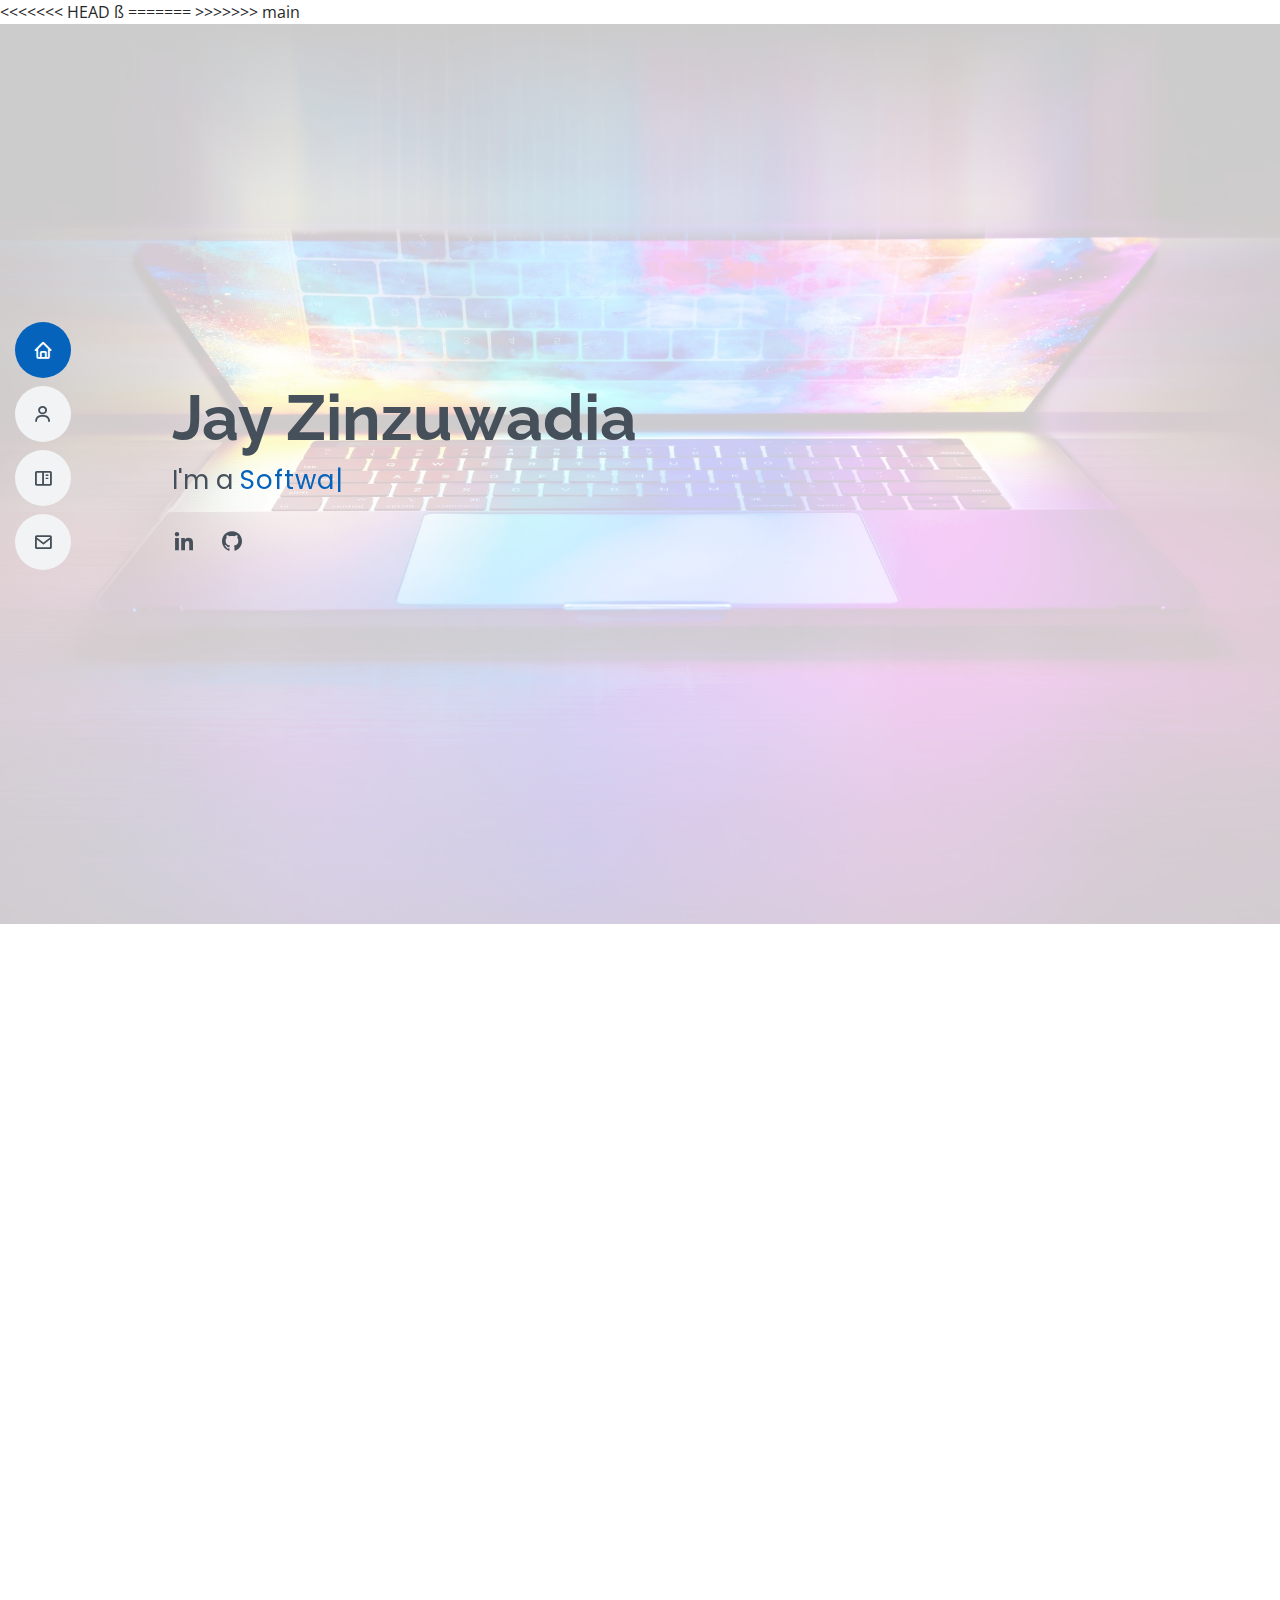
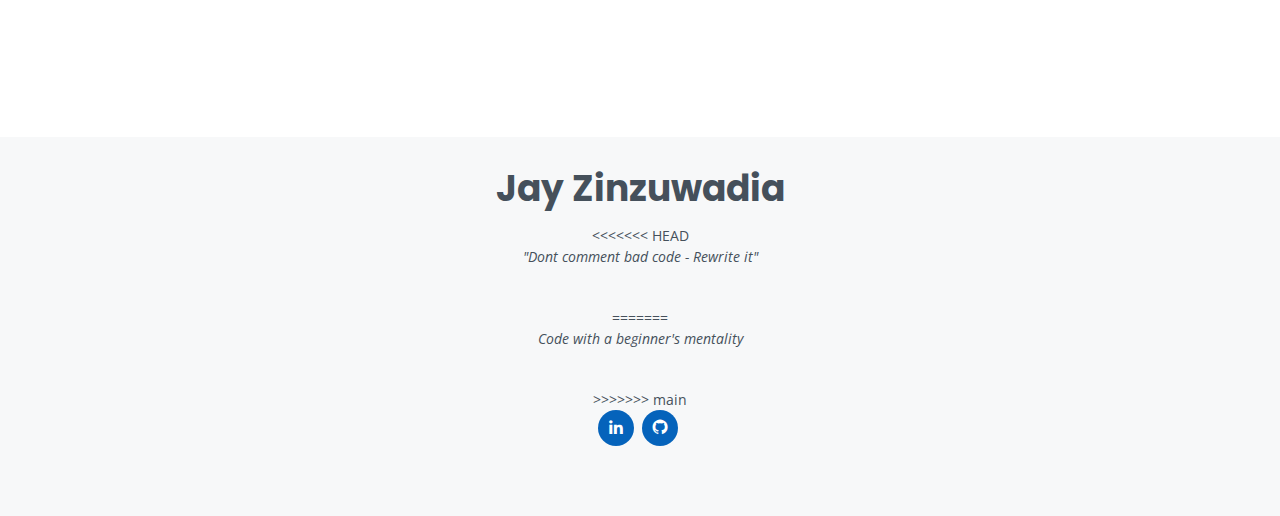
==== commit c3579b81: "fixed index issues" ====
--- a/index.html
+++ b/index.html
@@ -10,8 +10,13 @@
   <meta content="" name="keywords">
 
   <!-- Favicons -->
+<<<<<<< HEAD
   <link href="assets/img/jz.png" rel="icon">ß
   <link href="assets/img/jz.png" rel="apple-touch-icon">
+=======
+  <link href="assets/img/jz_logo.png" rel="icon">
+  <link href="assets/img/jz_logo.png" rel="apple-touch-icon">
+>>>>>>> main
 
   <!-- Google Fonts -->
   <link href="https://fonts.googleapis.com/css?family=Open+Sans:300,300i,400,400i,600,600i,700,700i|Raleway:300,300i,400,400i,500,500i,600,600i,700,700i|Poppins:300,300i,400,400i,500,500i,600,600i,700,700i" rel="stylesheet">
@@ -258,7 +263,103 @@
       </div>
     </section><!-- End Project Section -->
 
+<<<<<<< HEAD
     
+=======
+    <!-- ======= Services Section ======= -->
+    <section id="services" class="services">
+      <div class="container" data-aos="fade-up">
+
+        <div class="section-title">
+          <h2>Services</h2>
+          <p>Magnam dolores commodi suscipit. Necessitatibus eius consequatur ex aliquid fuga eum quidem. Sit sint consectetur velit. Quisquam quos quisquam cupiditate. Et nemo qui impedit suscipit alias ea. Quia fugiat sit in iste officiis commodi quidem hic quas.</p>
+        </div>
+
+        <div class="row">
+
+          <div class="col-lg-4 col-md-6 d-flex align-items-stretch" data-aos="zoom-in" data-aos-delay="100">
+            <div class="icon-box iconbox-blue">
+              <div class="icon">
+                <svg width="100" height="100" viewBox="0 0 600 600" xmlns="http://www.w3.org/2000/svg">
+                  <path stroke="none" stroke-width="0" fill="#f5f5f5" d="M300,521.0016835830174C376.1290562159157,517.8887921683347,466.0731472004068,529.7835943286574,510.70327084640275,468.03025145048787C554.3714126377745,407.6079735673963,508.03601936045806,328.9844924480964,491.2728898941984,256.3432110539036C474.5976632858925,184.082847569629,479.9380746630129,96.60480741107993,416.23090153303,58.64404602377083C348.86323505073057,18.502131276798302,261.93793281208167,40.57373210992963,193.5410806939664,78.93577620505333C130.42746243093433,114.334589627462,98.30271207620316,179.96522072025542,76.75703585869454,249.04625023123273C51.97151888228291,328.5150500222984,13.704378332031375,421.85034740162234,66.52175969318436,486.19268352777647C119.04800174914682,550.1803526380478,217.28368757567262,524.383925680826,300,521.0016835830174"></path>
+                </svg>
+                <i class="bx bxl-dribbble"></i>
+              </div>
+              <h4><a href="">Lorem Ipsum</a></h4>
+              <p>Voluptatum deleniti atque corrupti quos dolores et quas molestias excepturi</p>
+            </div>
+          </div>
+
+          <div class="col-lg-4 col-md-6 d-flex align-items-stretch mt-4 mt-md-0" data-aos="zoom-in" data-aos-delay="200">
+            <div class="icon-box iconbox-orange ">
+              <div class="icon">
+                <svg width="100" height="100" viewBox="0 0 600 600" xmlns="http://www.w3.org/2000/svg">
+                  <path stroke="none" stroke-width="0" fill="#f5f5f5" d="M300,582.0697525312426C382.5290701553225,586.8405444964366,449.9789794690241,525.3245884688669,502.5850820975895,461.55621195738473C556.606425686781,396.0723002908107,615.8543463187945,314.28637112970534,586.6730223649479,234.56875336149918C558.9533121215079,158.8439757836574,454.9685369536778,164.00468322053177,381.49747125262974,130.76875717737553C312.15926192815925,99.40240125094834,248.97055460311594,18.661163978235184,179.8680185752513,50.54337015887873C110.5421016452524,82.52863877960104,119.82277516462835,180.83849132639028,109.12597500060166,256.43424936330496C100.08760227029461,320.3096726198365,92.17705696193138,384.0621239912766,124.79988738764834,439.7174275375508C164.83382741302287,508.01625554203684,220.96474134820875,577.5009287672846,300,582.0697525312426"></path>
+                </svg>
+                <i class="bx bx-file"></i>
+              </div>
+              <h4><a href="">Sed Perspiciatis</a></h4>
+              <p>Duis aute irure dolor in reprehenderit in voluptate velit esse cillum dolore</p>
+            </div>
+          </div>
+
+          <div class="col-lg-4 col-md-6 d-flex align-items-stretch mt-4 mt-lg-0" data-aos="zoom-in" data-aos-delay="300">
+            <div class="icon-box iconbox-pink">
+              <div class="icon">
+                <svg width="100" height="100" viewBox="0 0 600 600" xmlns="http://www.w3.org/2000/svg">
+                  <path stroke="none" stroke-widtßh="0" fill="#f5f5f5" d="M300,541.5067337569781C382.14930387511276,545.0595476570109,479.8736841581634,548.3450877840088,526.4010558755058,480.5488172755941C571.5218469581645,414.80211281144784,517.5187510058486,332.0715597781072,496.52539010469104,255.14436215662573C477.37192572678356,184.95920475031193,473.57363656557914,105.61284051026155,413.0603344069578,65.22779650032875C343.27470386102294,18.654635553484475,251.2091493199835,5.337323636656869,175.0934190732945,40.62881213300186C97.87086631185822,76.43348514350839,51.98124368387456,156.15599469081315,36.44837278890362,239.84606092416172C21.716077023791087,319.22268207091537,43.775223500013084,401.1760424656574,96.891909868211,461.97329694683043C147.22146801428983,519.5804099606455,223.5754009179313,538.201503339737,300,541.5067337569781"></path>
+                </svg>
+                <i class="bx bx-tachometer"></i>
+              </div>
+              <h4><a href="">Magni Dolores</a></h4>
+              <p>Excepteur sint occaecat cupidatat non proident, sunt in culpa qui officia</p>
+            </div>
+          </div>
+
+          <div class="col-lg-4 col-md-6 d-flex align-items-stretch mt-4" data-aos="zoom-in" data-aos-delay="100">
+            <div class="icon-box iconbox-yellow">
+              <div class="icon">
+                <svg width="100" height="100" viewBox="0 0 600 600" xmlns="http://www.w3.org/2000/svg">
+                  <path stroke="none" stroke-width="0" fill="#f5f5f5" d="M300,503.46388370962813C374.79870501325706,506.71871716319447,464.8034551963731,527.1746412648533,510.4981551193396,467.86667711651364C555.9287308511215,408.9015244558933,512.6030010748507,327.5744911775523,490.211057578863,256.5855673507754C471.097692560561,195.9906835881958,447.69079081568157,138.11976852964426,395.19560036434837,102.3242989838813C329.3053358748298,57.3949838291264,248.02791733380457,8.279543830951368,175.87071277845988,42.242879143198664C103.41431057327972,76.34704239035025,93.79494320519305,170.9812938413882,81.28167332365135,250.07896920659033C70.17666984294237,320.27484674793965,64.84698225790005,396.69656628748305,111.28512138212992,450.4950937839243C156.20124167950087,502.5303643271138,231.32542653798444,500.4755392045468,300,503.46388370962813"></path>
+                </svg>
+                <i class="bx bx-layer"></i>
+              </div>
+              <h4><a href="">Nemo Enim</a></h4>
+              <p>At vero eos et accusamus et iusto odio dignissimos ducimus qui blanditiis</p>
+            </div>
+          </div>
+
+          <div class="col-lg-4 col-md-6 d-flex align-items-stretch mt-4" data-aos="zoom-in" data-aos-delay="200">
+            <div class="icon-box iconbox-red">
+              <div class="icon">
+                <svg width="100" height="100" viewBox="0 0 600 600" xmlns="http://www.w3.org/2000/svg">
+                  <path stroke="none" stroke-width="0" fill="#f5f5f5" d="M300,532.3542879108572C369.38199826031484,532.3153073249985,429.10787420159085,491.63046689027357,474.5244479745417,439.17860296908856C522.8885846962883,383.3225815378663,569.1668002868075,314.3205725914397,550.7432151929288,242.7694973846089C532.6665558377875,172.5657663291529,456.2379748765914,142.6223662098291,390.3689995646985,112.34683881706744C326.66090330228417,83.06452184765237,258.84405631176094,53.51806209861945,193.32584062364296,78.48882559362697C121.61183558270385,105.82097193414197,62.805066853699245,167.19869350419734,48.57481801355237,242.6138429142374C34.843463184063346,315.3850353017275,76.69343916112496,383.4422959591041,125.22947124332185,439.3748458443577C170.7312796277747,491.8107796887764,230.57421082200815,532.3932930995766,300,532.3542879108572"></path>
+                </svg>
+                <i class="bx bx-slideshow"></i>
+              </div>
+              <h4><a href="">Dele Cardo</a></h4>
+              <p>Quis consequatur saepe eligendi voluptatem consequatur dolor consequuntur</p>
+            </div>
+          </div>
+
+          <div class="col-lg-4 col-md-6 d-flex align-items-stretch mt-4" data-aos="zoom-in" data-aos-delay="300">
+            <div class="icon-box iconbox-teal">
+              <div class="icon">
+                <svg width="100" height="100" viewBox="0 0 600 600" xmlns="http://www.w3.org/2000/svg">
+                  <path stroke="none" stroke-width="0" fill="#f5f5f5" d="M300,566.797414625762C385.7384707136149,576.1784315230908,478.7894351017131,552.8928747891023,531.9192734346935,484.94944893311C584.6109503024035,417.5663521118492,582.489472248146,322.67544863468447,553.9536738515405,242.03673114598146C529.1557734026468,171.96086150256528,465.24506316201064,127.66468636344209,395.9583748389544,100.7403814666027C334.2173773831606,76.7482773500951,269.4350130405921,84.62216499799875,207.1952322260088,107.2889140133804C132.92018162631612,134.33871894543012,41.79353780512637,160.00259165414826,22.644507872594943,236.69541883565114C3.319112789854554,314.0945973066697,72.72355303640163,379.243833228382,124.04198916343866,440.3218312028393C172.9286146004772,498.5055451809895,224.45579914871206,558.5317968840102,300,566.797414625762"></path>
+                </svg>
+                <i class="bx bx-arch"></i>
+              </div>
+              <h4><a href="">Divera Don</a></h4>
+              <p>Modi nostrum vel laborum. Porro fugit error sit minus sapiente sit aspernatur</p>
+            </div>
+          </div>
+
+        </div>
+
+      </div>
+    </section><!-- End Services Section -->
+>>>>>>> main
 
     <!-- ======= Testimonials Section ======= -->
     <section id="testimonials" class="testimonials section-bg">
@@ -415,8 +516,12 @@
   <footer id="footer">
     <div class="container">
       <h3>Jay Zinzuwadia</h3>
+<<<<<<< HEAD
       <p>"Dont comment bad code - Rewrite it"</p>
   
+=======
+      <p>Code with a beginner's mentality</p>
+>>>>>>> main
       <div class="social-links">
         <a href="http://www.linkedin.com/in/j-zinzuwadia" target="_blank" class="linkedin"><i class="bx bxl-linkedin"></i></a>
         <a href="https://www.github.com/jayz922" target="_blank" class="github"><i class="bx bxl-github"></i></a>
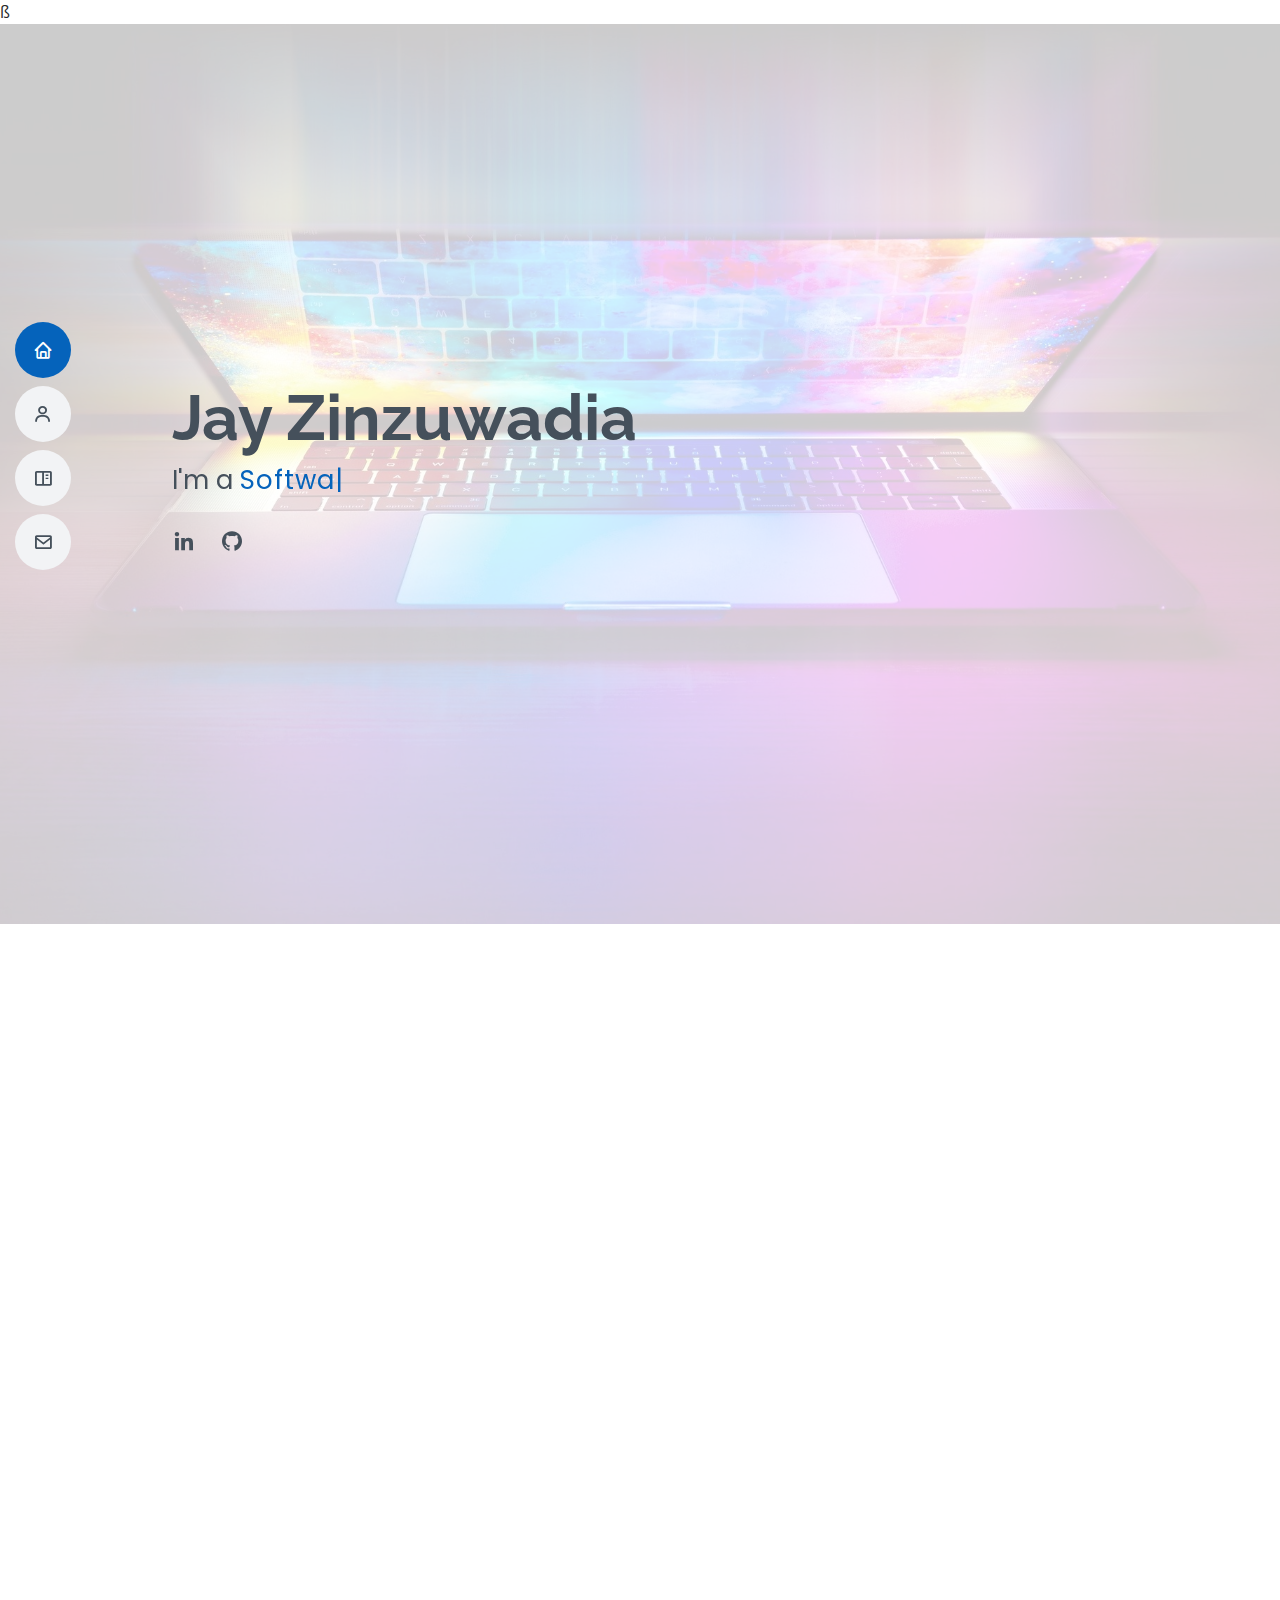
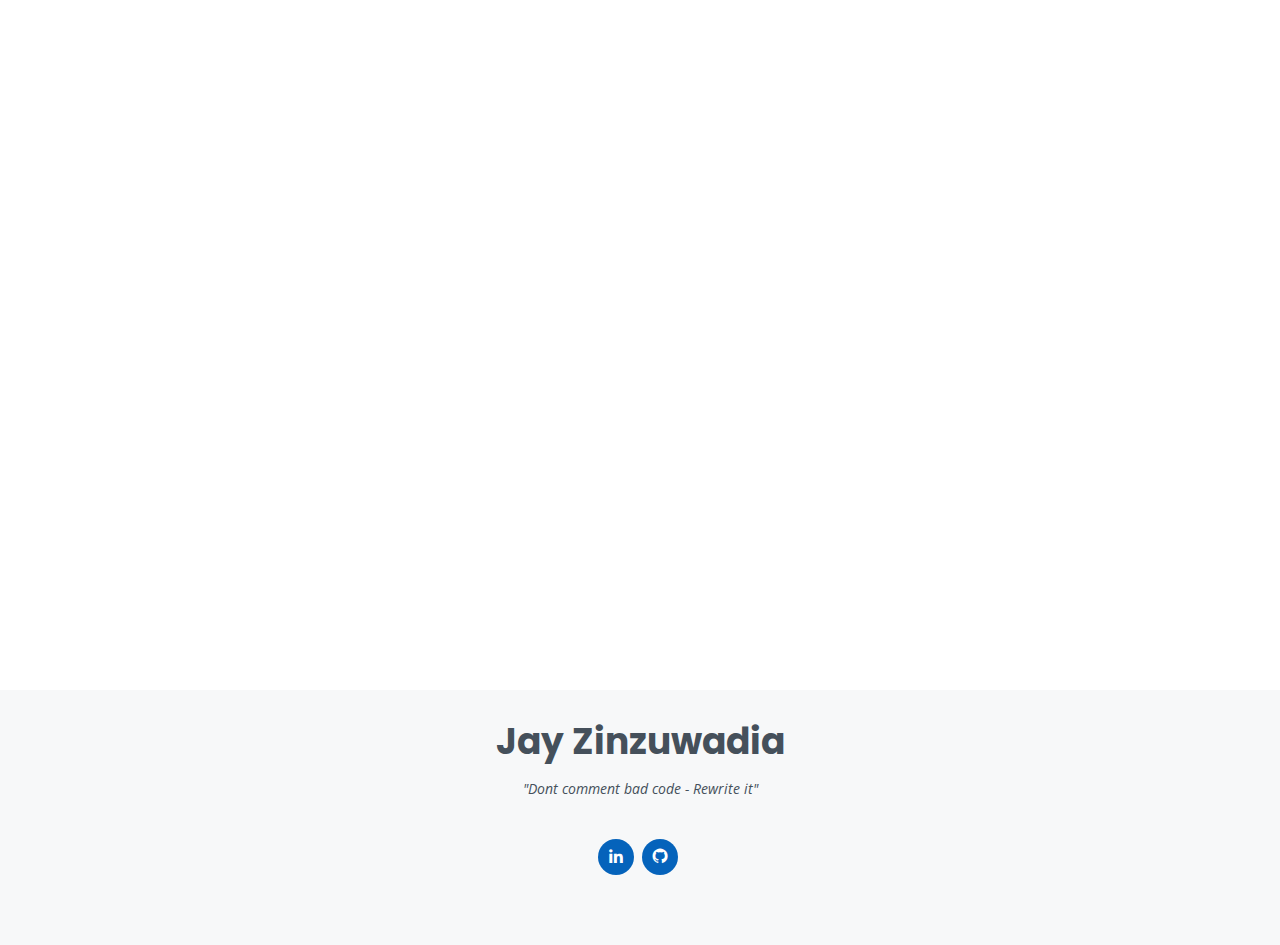
==== commit 239b5f66: "version corrections" ====
--- a/index.html
+++ b/index.html
@@ -10,13 +10,8 @@
   <meta content="" name="keywords">
 
   <!-- Favicons -->
-<<<<<<< HEAD
   <link href="assets/img/jz.png" rel="icon">ß
   <link href="assets/img/jz.png" rel="apple-touch-icon">
-=======
-  <link href="assets/img/jz_logo.png" rel="icon">
-  <link href="assets/img/jz_logo.png" rel="apple-touch-icon">
->>>>>>> main
 
   <!-- Google Fonts -->
   <link href="https://fonts.googleapis.com/css?family=Open+Sans:300,300i,400,400i,600,600i,700,700i|Raleway:300,300i,400,400i,500,500i,600,600i,700,700i|Poppins:300,300i,400,400i,500,500i,600,600i,700,700i" rel="stylesheet">
@@ -263,103 +258,7 @@
       </div>
     </section><!-- End Project Section -->
 
-<<<<<<< HEAD
     
-=======
-    <!-- ======= Services Section ======= -->
-    <section id="services" class="services">
-      <div class="container" data-aos="fade-up">
-
-        <div class="section-title">
-          <h2>Services</h2>
-          <p>Magnam dolores commodi suscipit. Necessitatibus eius consequatur ex aliquid fuga eum quidem. Sit sint consectetur velit. Quisquam quos quisquam cupiditate. Et nemo qui impedit suscipit alias ea. Quia fugiat sit in iste officiis commodi quidem hic quas.</p>
-        </div>
-
-        <div class="row">
-
-          <div class="col-lg-4 col-md-6 d-flex align-items-stretch" data-aos="zoom-in" data-aos-delay="100">
-            <div class="icon-box iconbox-blue">
-              <div class="icon">
-                <svg width="100" height="100" viewBox="0 0 600 600" xmlns="http://www.w3.org/2000/svg">
-                  <path stroke="none" stroke-width="0" fill="#f5f5f5" d="M300,521.0016835830174C376.1290562159157,517.8887921683347,466.0731472004068,529.7835943286574,510.70327084640275,468.03025145048787C554.3714126377745,407.6079735673963,508.03601936045806,328.9844924480964,491.2728898941984,256.3432110539036C474.5976632858925,184.082847569629,479.9380746630129,96.60480741107993,416.23090153303,58.64404602377083C348.86323505073057,18.502131276798302,261.93793281208167,40.57373210992963,193.5410806939664,78.93577620505333C130.42746243093433,114.334589627462,98.30271207620316,179.96522072025542,76.75703585869454,249.04625023123273C51.97151888228291,328.5150500222984,13.704378332031375,421.85034740162234,66.52175969318436,486.19268352777647C119.04800174914682,550.1803526380478,217.28368757567262,524.383925680826,300,521.0016835830174"></path>
-                </svg>
-                <i class="bx bxl-dribbble"></i>
-              </div>
-              <h4><a href="">Lorem Ipsum</a></h4>
-              <p>Voluptatum deleniti atque corrupti quos dolores et quas molestias excepturi</p>
-            </div>
-          </div>
-
-          <div class="col-lg-4 col-md-6 d-flex align-items-stretch mt-4 mt-md-0" data-aos="zoom-in" data-aos-delay="200">
-            <div class="icon-box iconbox-orange ">
-              <div class="icon">
-                <svg width="100" height="100" viewBox="0 0 600 600" xmlns="http://www.w3.org/2000/svg">
-                  <path stroke="none" stroke-width="0" fill="#f5f5f5" d="M300,582.0697525312426C382.5290701553225,586.8405444964366,449.9789794690241,525.3245884688669,502.5850820975895,461.55621195738473C556.606425686781,396.0723002908107,615.8543463187945,314.28637112970534,586.6730223649479,234.56875336149918C558.9533121215079,158.8439757836574,454.9685369536778,164.00468322053177,381.49747125262974,130.76875717737553C312.15926192815925,99.40240125094834,248.97055460311594,18.661163978235184,179.8680185752513,50.54337015887873C110.5421016452524,82.52863877960104,119.82277516462835,180.83849132639028,109.12597500060166,256.43424936330496C100.08760227029461,320.3096726198365,92.17705696193138,384.0621239912766,124.79988738764834,439.7174275375508C164.83382741302287,508.01625554203684,220.96474134820875,577.5009287672846,300,582.0697525312426"></path>
-                </svg>
-                <i class="bx bx-file"></i>
-              </div>
-              <h4><a href="">Sed Perspiciatis</a></h4>
-              <p>Duis aute irure dolor in reprehenderit in voluptate velit esse cillum dolore</p>
-            </div>
-          </div>
-
-          <div class="col-lg-4 col-md-6 d-flex align-items-stretch mt-4 mt-lg-0" data-aos="zoom-in" data-aos-delay="300">
-            <div class="icon-box iconbox-pink">
-              <div class="icon">
-                <svg width="100" height="100" viewBox="0 0 600 600" xmlns="http://www.w3.org/2000/svg">
-                  <path stroke="none" stroke-widtßh="0" fill="#f5f5f5" d="M300,541.5067337569781C382.14930387511276,545.0595476570109,479.8736841581634,548.3450877840088,526.4010558755058,480.5488172755941C571.5218469581645,414.80211281144784,517.5187510058486,332.0715597781072,496.52539010469104,255.14436215662573C477.37192572678356,184.95920475031193,473.57363656557914,105.61284051026155,413.0603344069578,65.22779650032875C343.27470386102294,18.654635553484475,251.2091493199835,5.337323636656869,175.0934190732945,40.62881213300186C97.87086631185822,76.43348514350839,51.98124368387456,156.15599469081315,36.44837278890362,239.84606092416172C21.716077023791087,319.22268207091537,43.775223500013084,401.1760424656574,96.891909868211,461.97329694683043C147.22146801428983,519.5804099606455,223.5754009179313,538.201503339737,300,541.5067337569781"></path>
-                </svg>
-                <i class="bx bx-tachometer"></i>
-              </div>
-              <h4><a href="">Magni Dolores</a></h4>
-              <p>Excepteur sint occaecat cupidatat non proident, sunt in culpa qui officia</p>
-            </div>
-          </div>
-
-          <div class="col-lg-4 col-md-6 d-flex align-items-stretch mt-4" data-aos="zoom-in" data-aos-delay="100">
-            <div class="icon-box iconbox-yellow">
-              <div class="icon">
-                <svg width="100" height="100" viewBox="0 0 600 600" xmlns="http://www.w3.org/2000/svg">
-                  <path stroke="none" stroke-width="0" fill="#f5f5f5" d="M300,503.46388370962813C374.79870501325706,506.71871716319447,464.8034551963731,527.1746412648533,510.4981551193396,467.86667711651364C555.9287308511215,408.9015244558933,512.6030010748507,327.5744911775523,490.211057578863,256.5855673507754C471.097692560561,195.9906835881958,447.69079081568157,138.11976852964426,395.19560036434837,102.3242989838813C329.3053358748298,57.3949838291264,248.02791733380457,8.279543830951368,175.87071277845988,42.242879143198664C103.41431057327972,76.34704239035025,93.79494320519305,170.9812938413882,81.28167332365135,250.07896920659033C70.17666984294237,320.27484674793965,64.84698225790005,396.69656628748305,111.28512138212992,450.4950937839243C156.20124167950087,502.5303643271138,231.32542653798444,500.4755392045468,300,503.46388370962813"></path>
-                </svg>
-                <i class="bx bx-layer"></i>
-              </div>
-              <h4><a href="">Nemo Enim</a></h4>
-              <p>At vero eos et accusamus et iusto odio dignissimos ducimus qui blanditiis</p>
-            </div>
-          </div>
-
-          <div class="col-lg-4 col-md-6 d-flex align-items-stretch mt-4" data-aos="zoom-in" data-aos-delay="200">
-            <div class="icon-box iconbox-red">
-              <div class="icon">
-                <svg width="100" height="100" viewBox="0 0 600 600" xmlns="http://www.w3.org/2000/svg">
-                  <path stroke="none" stroke-width="0" fill="#f5f5f5" d="M300,532.3542879108572C369.38199826031484,532.3153073249985,429.10787420159085,491.63046689027357,474.5244479745417,439.17860296908856C522.8885846962883,383.3225815378663,569.1668002868075,314.3205725914397,550.7432151929288,242.7694973846089C532.6665558377875,172.5657663291529,456.2379748765914,142.6223662098291,390.3689995646985,112.34683881706744C326.66090330228417,83.06452184765237,258.84405631176094,53.51806209861945,193.32584062364296,78.48882559362697C121.61183558270385,105.82097193414197,62.805066853699245,167.19869350419734,48.57481801355237,242.6138429142374C34.843463184063346,315.3850353017275,76.69343916112496,383.4422959591041,125.22947124332185,439.3748458443577C170.7312796277747,491.8107796887764,230.57421082200815,532.3932930995766,300,532.3542879108572"></path>
-                </svg>
-                <i class="bx bx-slideshow"></i>
-              </div>
-              <h4><a href="">Dele Cardo</a></h4>
-              <p>Quis consequatur saepe eligendi voluptatem consequatur dolor consequuntur</p>
-            </div>
-          </div>
-
-          <div class="col-lg-4 col-md-6 d-flex align-items-stretch mt-4" data-aos="zoom-in" data-aos-delay="300">
-            <div class="icon-box iconbox-teal">
-              <div class="icon">
-                <svg width="100" height="100" viewBox="0 0 600 600" xmlns="http://www.w3.org/2000/svg">
-                  <path stroke="none" stroke-width="0" fill="#f5f5f5" d="M300,566.797414625762C385.7384707136149,576.1784315230908,478.7894351017131,552.8928747891023,531.9192734346935,484.94944893311C584.6109503024035,417.5663521118492,582.489472248146,322.67544863468447,553.9536738515405,242.03673114598146C529.1557734026468,171.96086150256528,465.24506316201064,127.66468636344209,395.9583748389544,100.7403814666027C334.2173773831606,76.7482773500951,269.4350130405921,84.62216499799875,207.1952322260088,107.2889140133804C132.92018162631612,134.33871894543012,41.79353780512637,160.00259165414826,22.644507872594943,236.69541883565114C3.319112789854554,314.0945973066697,72.72355303640163,379.243833228382,124.04198916343866,440.3218312028393C172.9286146004772,498.5055451809895,224.45579914871206,558.5317968840102,300,566.797414625762"></path>
-                </svg>
-                <i class="bx bx-arch"></i>
-              </div>
-              <h4><a href="">Divera Don</a></h4>
-              <p>Modi nostrum vel laborum. Porro fugit error sit minus sapiente sit aspernatur</p>
-            </div>
-          </div>
-
-        </div>
-
-      </div>
-    </section><!-- End Services Section -->
->>>>>>> main
 
     <!-- ======= Testimonials Section ======= -->
     <section id="testimonials" class="testimonials section-bg">
@@ -516,12 +415,8 @@
   <footer id="footer">
     <div class="container">
       <h3>Jay Zinzuwadia</h3>
-<<<<<<< HEAD
       <p>"Dont comment bad code - Rewrite it"</p>
   
-=======
-      <p>Code with a beginner's mentality</p>
->>>>>>> main
       <div class="social-links">
         <a href="http://www.linkedin.com/in/j-zinzuwadia" target="_blank" class="linkedin"><i class="bx bxl-linkedin"></i></a>
         <a href="https://www.github.com/jayz922" target="_blank" class="github"><i class="bx bxl-github"></i></a>
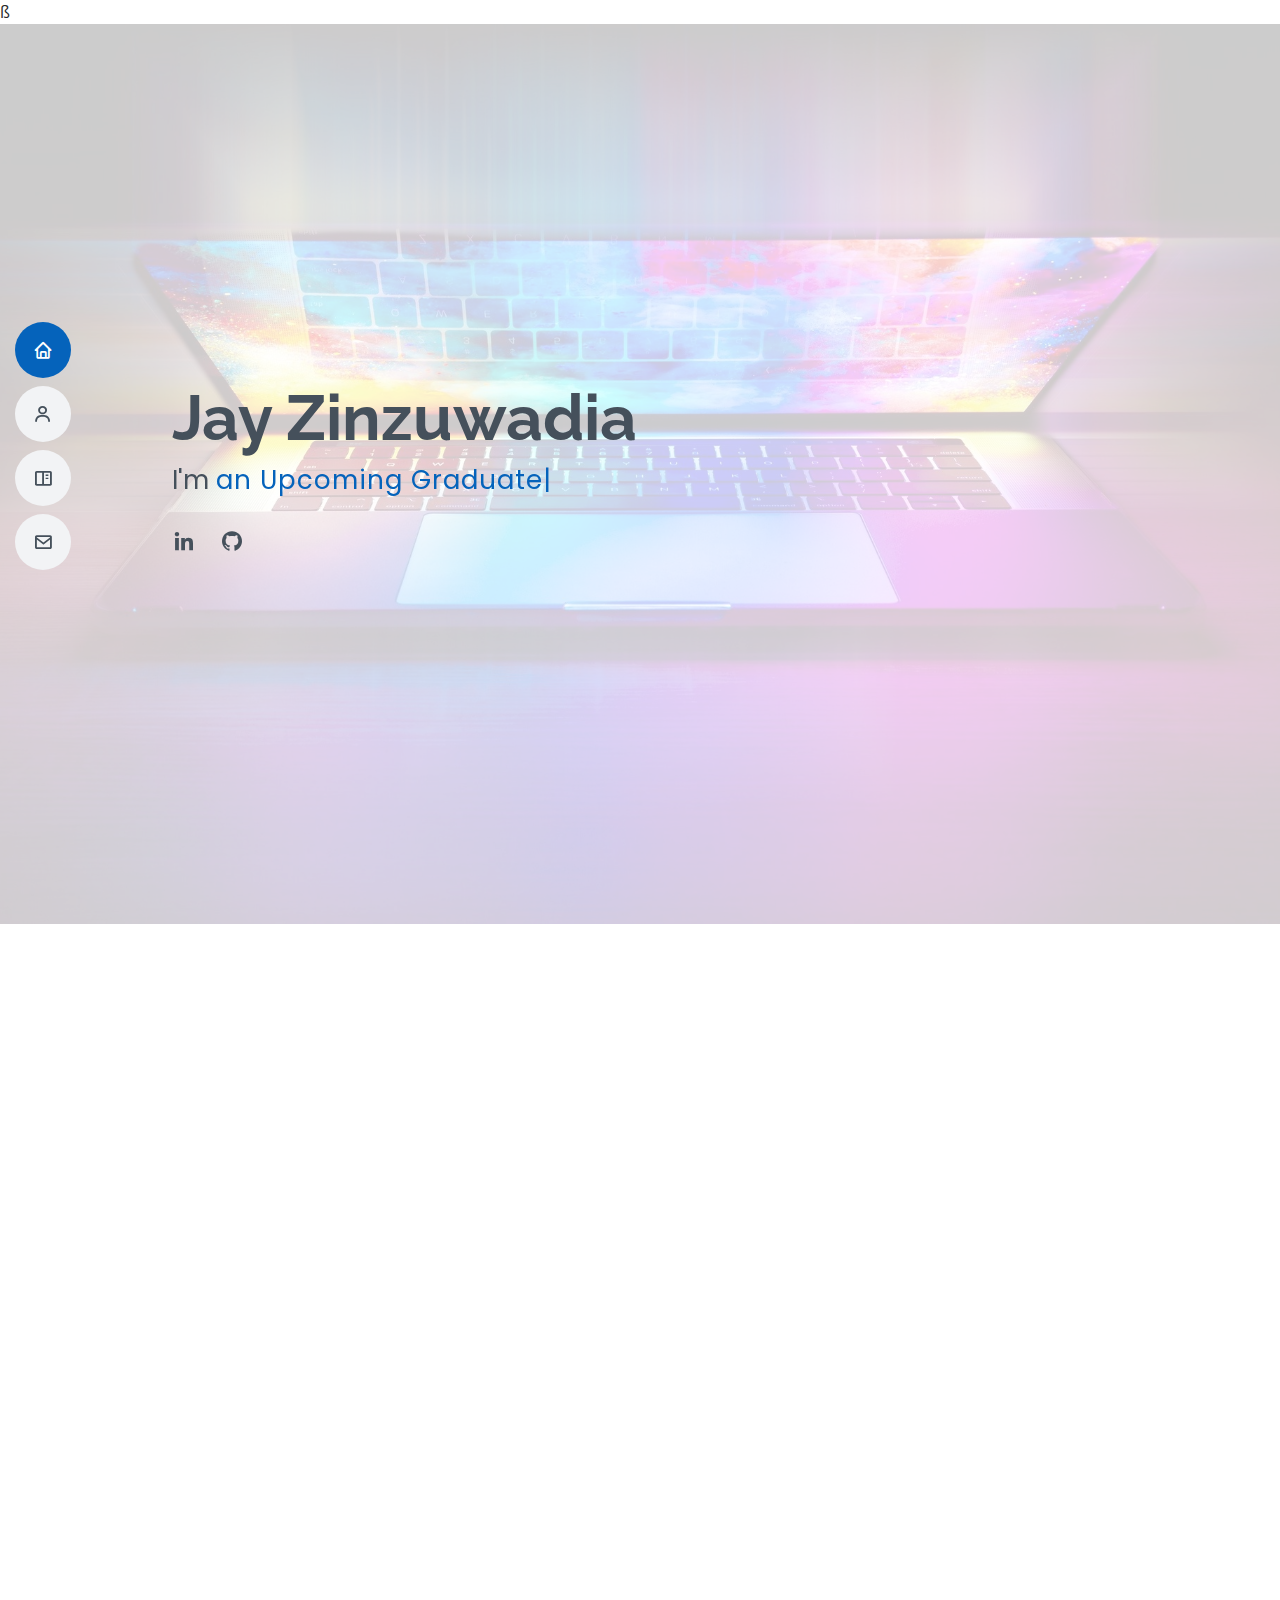
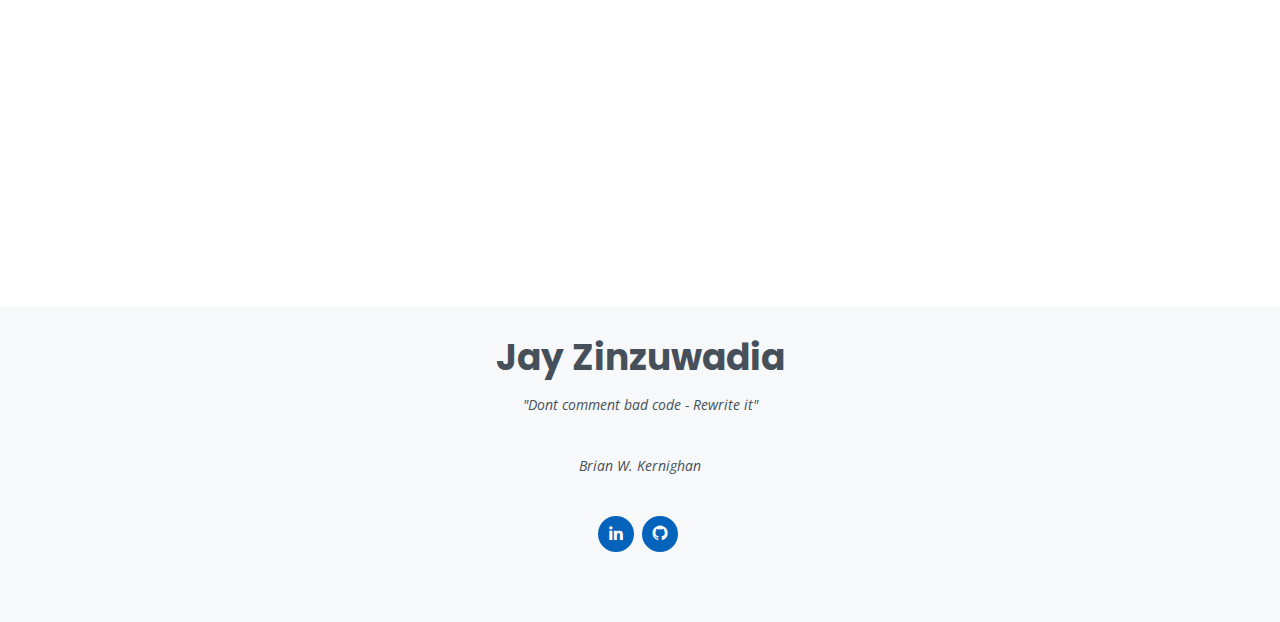
==== commit 5fd132d6: "reformatted projects, added forms for contact section and added images" ====
--- a/index.html
+++ b/index.html
@@ -58,7 +58,7 @@
   <section id="hero" class="d-flex flex-column justify-content-center">
     <div class="container" data-aos="zoom-in" data-aos-delay="100">
       <h1>Jay Zinzuwadia</h1>
-      <p>I'm a <span class="typed" data-typed-items="Software Developer, Machine Learning Engineer, Recent Graduate "></span></p>
+      <p>I'm <span class="typed" data-typed-items=" an Upcoming Graduate, a Software Developer, a Machine Learning Engineer "></span></p>
       <div class="social-links">
         <a href="http://www.linkedin.com/in/j-zinzuwadia" target="_blank" class="linkedin"><i class="bx bxl-linkedin"></i></a>
         <a href="https://www.github.com/jayz922" target="_blank" class="github"><i class="bx bxl-github"></i></a>
@@ -79,7 +79,7 @@
 
         <div class="row">
           <div class="col-lg-4">
-            <img src="assets/img/" class="img-fluid" alt="">
+            <img src="assets/img/website-aboutme1.jpg" class="img-fluid" alt=""> 
           </div>
           <div class="col-lg-8 pt-4 pt-lg-0 content">
             <h3>Software Engineer </h3>
@@ -89,7 +89,7 @@
             <div class="row">
               <div class="col-lg-6">
                 <ul>
-                  <li><i class="bi bi-chevron-right"></i> <strong>Website:</strong> <span>www.jayzinzuwadia.com</span></li>
+                  <li><i class="bi bi-chevron-right"></i> <strong>Website:</strong> <span>www.jayzinzuwadia.dev</span></li>
                   <li><i class="bi bi-chevron-right"></i> <strong>City:</strong> <span>Dallas, TX USA</span></li>
                 </ul>
               </div>
@@ -108,7 +108,7 @@
               Aside from work, I am a huge football fan who also enjoys reading, hiking and playing instruments. 
             </p>
             <p>
-              Actively seeking work oppertunities in the areas of software development or machine learning. I am open to relocation. 
+              Actively seeking work oppertunities in the areas of software development or machine learning. 
             </p>
             
           </div>
@@ -214,7 +214,7 @@
           <!-- Project 1 Pictures and Title -->
           <div class="col-lg-4 col-md-6 portfolio-item filter-app">
             <div class="portfolio-wrap">
-              <img src="assets/img/projects/fullstack-main.webp" class="img-fluid" alt="">
+              <img src="assets/img/projects/p1-main2.png" class="img-fluid" alt="">
               <div class="portfolio-info">
                 <h4>Animal Shelter Dashboard</h4>
                 
@@ -225,15 +225,15 @@
             </div>
           </div>
           
-          <!-- Project 2 Pictures and Title If keeping 2 projects only, use col-lg-6 instead of 4-->
+          <!-- Project 2 Pictures and Title If keeping 2 projects only, use col-lg-6 instead of 4  ***Illustration by Alex Castro / -->
           <div class="col-lg-4 col-md-6 portfolio-item filter-app">
             <div class="portfolio-wrap">
-              <img src="assets/img/projects/fullstack-main.webp" class="img-fluid" alt="">
+              <img src="assets/img/projects/p2-main.jpeg" class="img-fluid" alt="">
               <div class="portfolio-info">
-                <h4>Animal Shelter Dashboard</h4>
+                <h4>Facial Key Points Detection</h4>
                 
                 <div class="portfolio-links">
-                  <a href="project-details-1.html" class="portfolio-details-lightbox" data-glightbox="type: external" title="Portfolio Details"><i class="bx bx-plus"></i></a>
+                  <a href="project-details-2.html" class="portfolio-details-lightbox" data-glightbox="type: external" title="Portfolio Details"><i class="bx bx-plus"></i></a>
                 </div>
               </div>
             </div>
@@ -258,91 +258,6 @@
       </div>
     </section><!-- End Project Section -->
 
-    
-
-    <!-- ======= Testimonials Section ======= -->
-    <section id="testimonials" class="testimonials section-bg">
-      <div class="container" data-aos="fade-up">
-
-        <div class="section-title">
-          <h2>Testimonials</h2>
-        </div>
-
-        <div class="testimonials-slider swiper" data-aos="fade-up" data-aos-delay="100">
-          <div class="swiper-wrapper">
-
-            <div class="swiper-slide">
-              <div class="testimonial-item">
-                <img src="assets/img/testimonials/testimonials-1.jpg" class="testimonial-img" alt="">
-                <h3>Saul Goodman</h3>
-                <h4>Ceo &amp; Founder</h4>
-                <p>
-                  <i class="bx bxs-quote-alt-left quote-icon-left"></i>
-                  Proin iaculis purus consequat sem cure digni ssim donec porttitora entum suscipit rhoncus. Accusantium quam, ultricies eget id, aliquam eget nibh et. Maecen aliquam, risus at semper.
-                  <i class="bx bxs-quote-alt-right quote-icon-right"></i>
-                </p>
-              </div>
-            </div><!-- End testimonial item -->
-
-            <div class="swiper-slide">
-              <div class="testimonial-item">
-                <img src="assets/img/testimonials/testimonials-2.jpg" class="testimonial-img" alt="">
-                <h3>Sara Wilsson</h3>
-                <h4>Designer</h4>
-                <p>
-                  <i class="bx bxs-quote-alt-left quote-icon-left"></i>
-                  Export tempor illum tamen malis malis eram quae irure esse labore quem cillum quid cillum eram malis quorum velit fore eram velit sunt aliqua noster fugiat irure amet legam anim culpa.
-                  <i class="bx bxs-quote-alt-right quote-icon-right"></i>
-                </p>
-              </div>
-            </div><!-- End testimonial item -->
-
-            <div class="swiper-slide">
-              <div class="testimonial-item">
-                <img src="assets/img/testimonials/testimonials-3.jpg" class="testimonial-img" alt="">
-                <h3>Jena Karlis</h3>
-                <h4>Store Owner</h4>
-                <p>
-                  <i class="bx bxs-quote-alt-left quote-icon-left"></i>
-                  Enim nisi quem export duis labore cillum quae magna enim sint quorum nulla quem veniam duis minim tempor labore quem eram duis noster aute amet eram fore quis sint minim.
-                  <i class="bx bxs-quote-alt-right quote-icon-right"></i>
-                </p>
-              </div>
-            </div><!-- End testimonial item -->
-
-            <div class="swiper-slide">
-              <div class="testimonial-item">
-                <img src="assets/img/testimonials/testimonials-4.jpg" class="testimonial-img" alt="">
-                <h3>Matt Brandon</h3>
-                <h4>Freelancer</h4>
-                <p>
-                  <i class="bx bxs-quote-alt-left quote-icon-left"></i>
-                  Fugiat enim eram quae cillum dolore dolor amet nulla culpa multos export minim fugiat minim velit minim dolor enim duis veniam ipsum anim magna sunt elit fore quem dolore labore illum veniam.
-                  <i class="bx bxs-quote-alt-right quote-icon-right"></i>
-                </p>
-              </div>
-            </div><!-- End testimonial item -->
-
-            <div class="swiper-slide">
-              <div class="testimonial-item">
-                <img src="assets/img/testimonials/testimonials-5.jpg" class="testimonial-img" alt="">
-                <h3>John Larson</h3>
-                <h4>Entrepreneur</h4>
-                <p>
-                  <i class="bx bxs-quote-alt-left quote-icon-left"></i>
-                  Quis quorum aliqua sint quem legam fore sunt eram irure aliqua veniam tempor noster veniam enim culpa labore duis sunt culpa nulla illum cillum fugiat legam esse veniam culpa fore nisi cillum quid.
-                  <i class="bx bxs-quote-alt-right quote-icon-right"></i>
-                </p>
-              </div>
-            </div><!-- End testimonial item -->
-
-          </div>
-          <div class="swiper-pagination"></div>
-        </div>
-
-      </div>
-    </section><!-- End Testimonials Section -->
-
     <!-- ======= Contact Section ======= -->
     <section id="contact" class="contact">
       <div class="container" data-aos="fade-up">
@@ -358,20 +273,17 @@
               <div class="address">
                 <i class="bi bi-geo-alt"></i>
                 <h4>Location:</h4>
-                <p>A108 Adam Street, New York, NY 535022</p>
-              </div>
-
+                <p>Dallas, TX - Open to Relocate</p>
+              </div>
+              <br>
+              <br>
               <div class="email">
                 <i class="bi bi-envelope"></i>
                 <h4>Email:</h4>
-                <p>info@example.com</p>
-              </div>
-
-              <div class="phone">
-                <i class="bi bi-phone"></i>
-                <h4>Call:</h4>
-                <p>+1 5589 55488 55s</p>
-              </div>
+                <p>jayzinzuwadia24@gmail.com</p>
+              </div>
+
+              
 
             </div>
 
@@ -379,7 +291,7 @@
 
           <div class="col-lg-8 mt-5 mt-lg-0">
 
-            <form action="forms/contact.php" method="post" role="form" class="php-email-form">
+            <form name="contact" method="POST" data-netlify="true">
               <div class="row">
                 <div class="col-md-6 form-group">
                   <input type="text" name="name" class="form-control" id="name" placeholder="Your Name" required>
@@ -396,7 +308,7 @@
               </div>
               <div class="my-3">
                 <div class="loading">Loading</div>
-                <div class="error-message"></div>
+                <div class="error-message">Error - Please Retry</div>
                 <div class="sent-message">Your message has been sent. Thank you!</div>
               </div>
               <div class="text-center"><button type="submit">Send Message</button></div>
@@ -416,6 +328,7 @@
     <div class="container">
       <h3>Jay Zinzuwadia</h3>
       <p>"Dont comment bad code - Rewrite it"</p>
+      <p>Brian W. Kernighan</p>
   
       <div class="social-links">
         <a href="http://www.linkedin.com/in/j-zinzuwadia" target="_blank" class="linkedin"><i class="bx bxl-linkedin"></i></a>
--- a/assets/css/style.css
+++ b/assets/css/style.css
@@ -1,9 +1,4 @@
-/**
-* Template Name: MyResume - v4.7.0
-* Template URL: https://bootstrapmade.com/free-html-bootstrap-template-my-resume/
-* Author: BootstrapMade.com
-* License: https://bootstrapmade.com/license/
-*/
+
 
 /*--------------------------------------------------------------
 # General
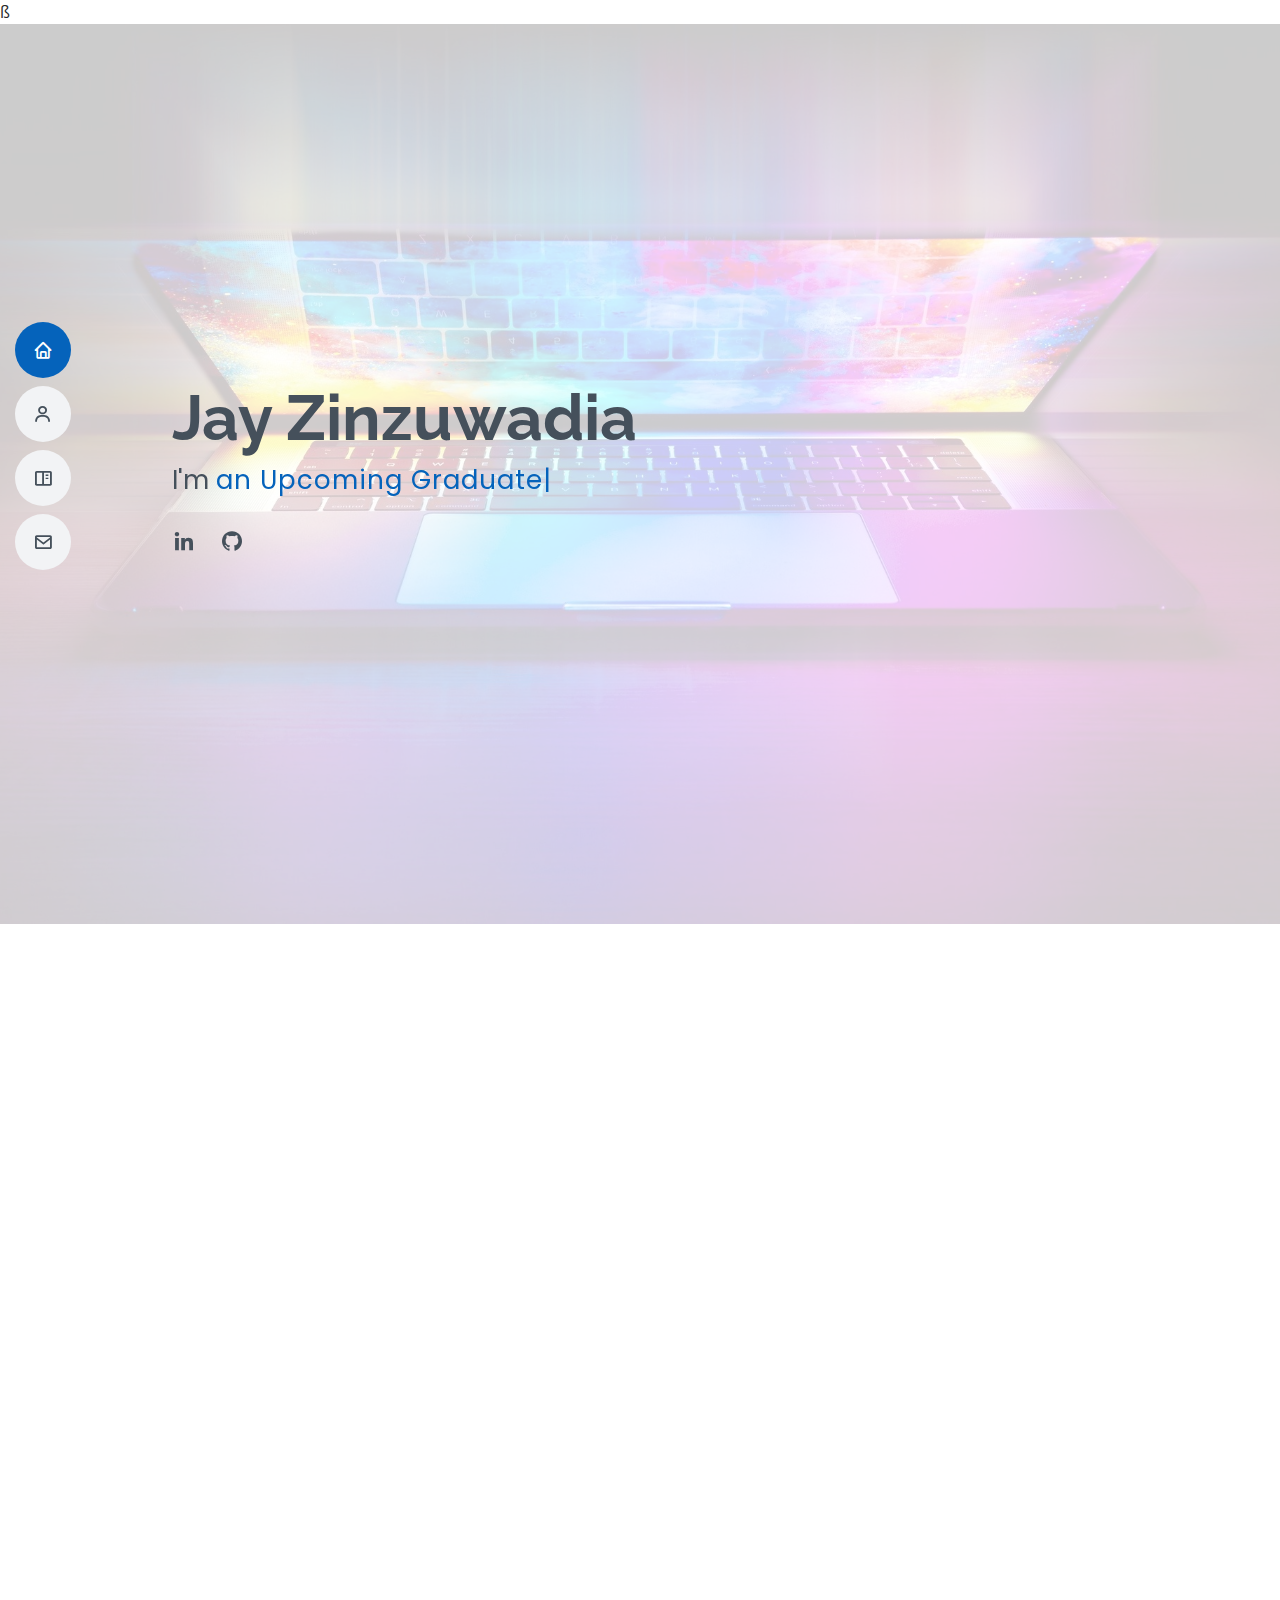
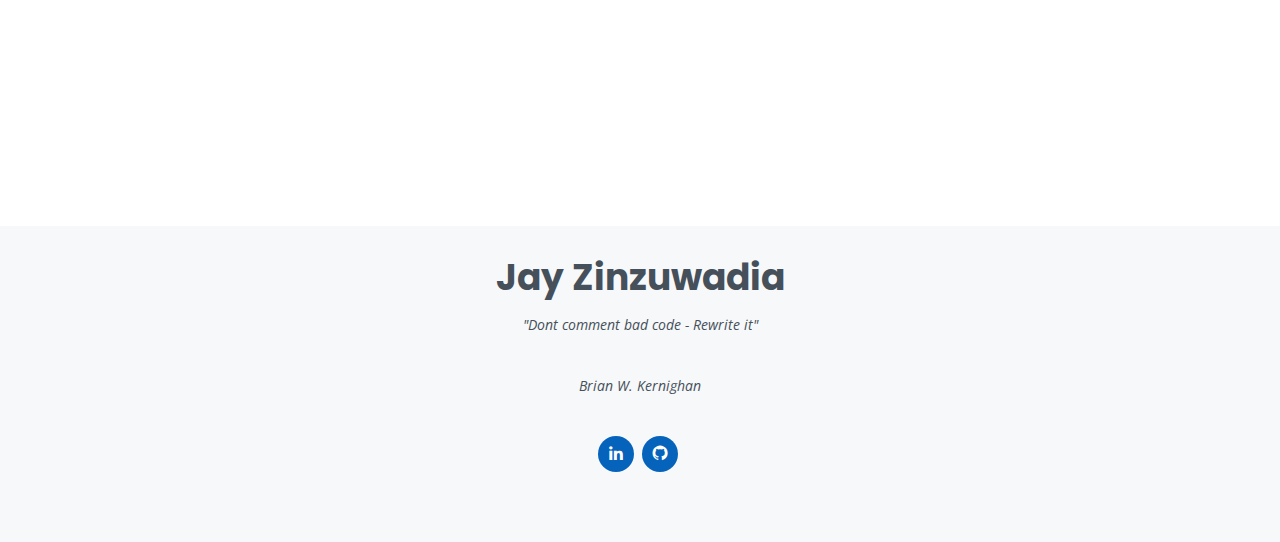
==== commit 9bb5529d: "routed resume to right link and added image for third project section" ====
--- a/index.html
+++ b/index.html
@@ -127,7 +127,7 @@
             These are the languages and tools I am confident working with. 
 
           </p>
-          <a class="btn btn-link mt-2" target= "_blank" href=https://drive.google.com/file/d/1OYBmm1uFxyitsgrpiYp-xmwzw1nIjKpE/view?usp=sharing> 
+          <a class="btn btn-link mt-2" target= "_blank" href=https://docs.google.com/document/d/1owlhfbIxc9Z8V9uSjMtsmEQ9wmlSSAkG0vHc0NIvAHA/edit?usp=sharing=sharing> 
             View/Download my resume 
           </a>
         </div>
@@ -242,9 +242,9 @@
           <!-- Project 3 Pictures and Title -->
           <div class="col-lg-4 col-md-6 portfolio-item filter-app">
             <div class="portfolio-wrap">
-              <img src="assets/img/projects/fullstack-main.webp" class="img-fluid" alt="">
+              <img src="assets/img/projects/p3-main.jpeg" class="img-fluid" alt="">
               <div class="portfolio-info">
-                <h4>Animal Shelter Dashboard</h4>
+                <h4>Algorithmic Trading Bot</h4>
                 
                 <div class="portfolio-links">
                   <a href="project-details-3.html" class="portfolio-details-lightbox" data-glightbox="type: external" title="Portfolio Details"><i class="bx bx-plus"></i></a>
@@ -294,7 +294,7 @@
             <form name="contact" method="POST" data-netlify="true">
               <div class="row">
                 <div class="col-md-6 form-group">
-                  <input type="text" name="name" class="form-control" id="name" placeholder="Your Name" required>
+                  <input type="text" name="name" class="form-control" id="name" placeholder="Your Full Name" required>
                 </div>
                 <div class="col-md-6 form-group mt-3 mt-md-0">
                   <input type="email" class="form-control" name="email" id="email" placeholder="Your Email" required>
@@ -306,11 +306,8 @@
               <div class="form-group mt-3">
                 <textarea class="form-control" name="message" rows="5" placeholder="Message" required></textarea>
               </div>
-              <div class="my-3">
-                <div class="loading">Loading</div>
-                <div class="error-message">Error - Please Retry</div>
-                <div class="sent-message">Your message has been sent. Thank you!</div>
-              </div>
+              <br>
+
               <div class="text-center"><button type="submit">Send Message</button></div>
             </form>
 
